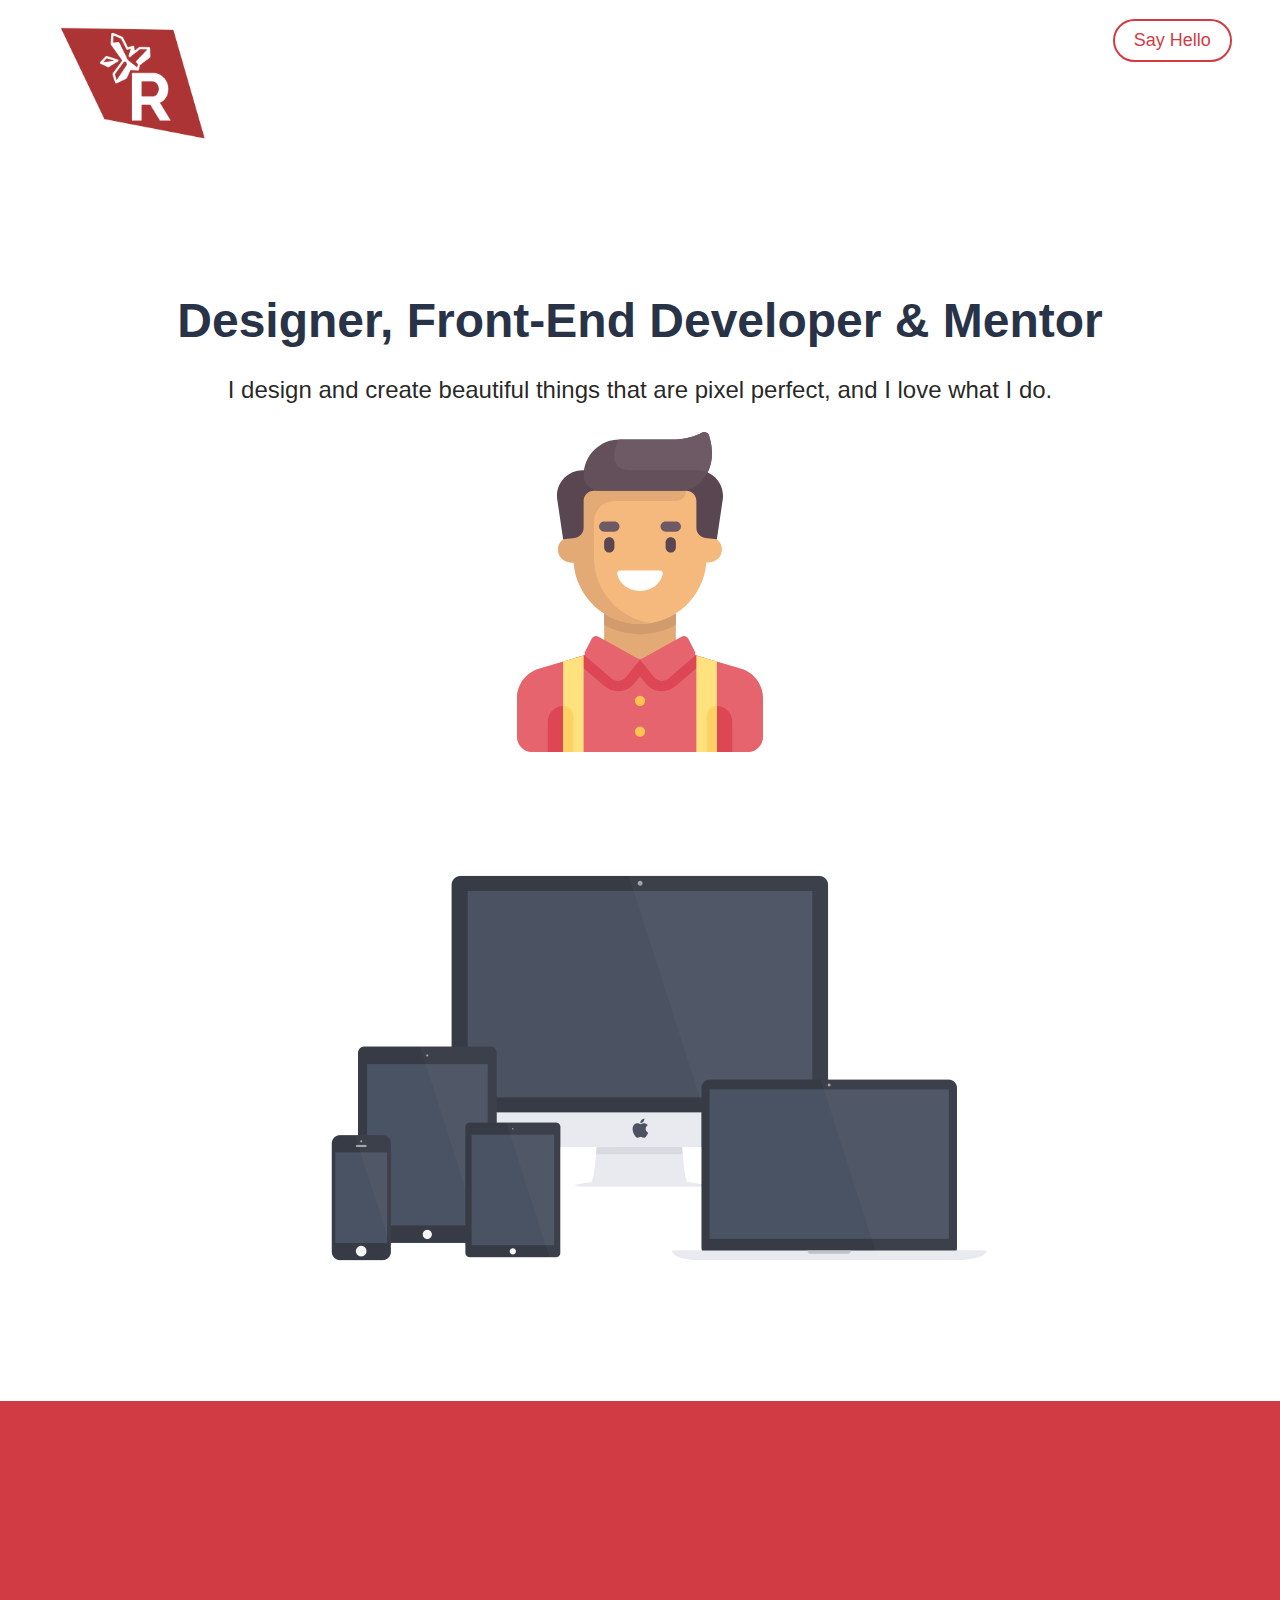
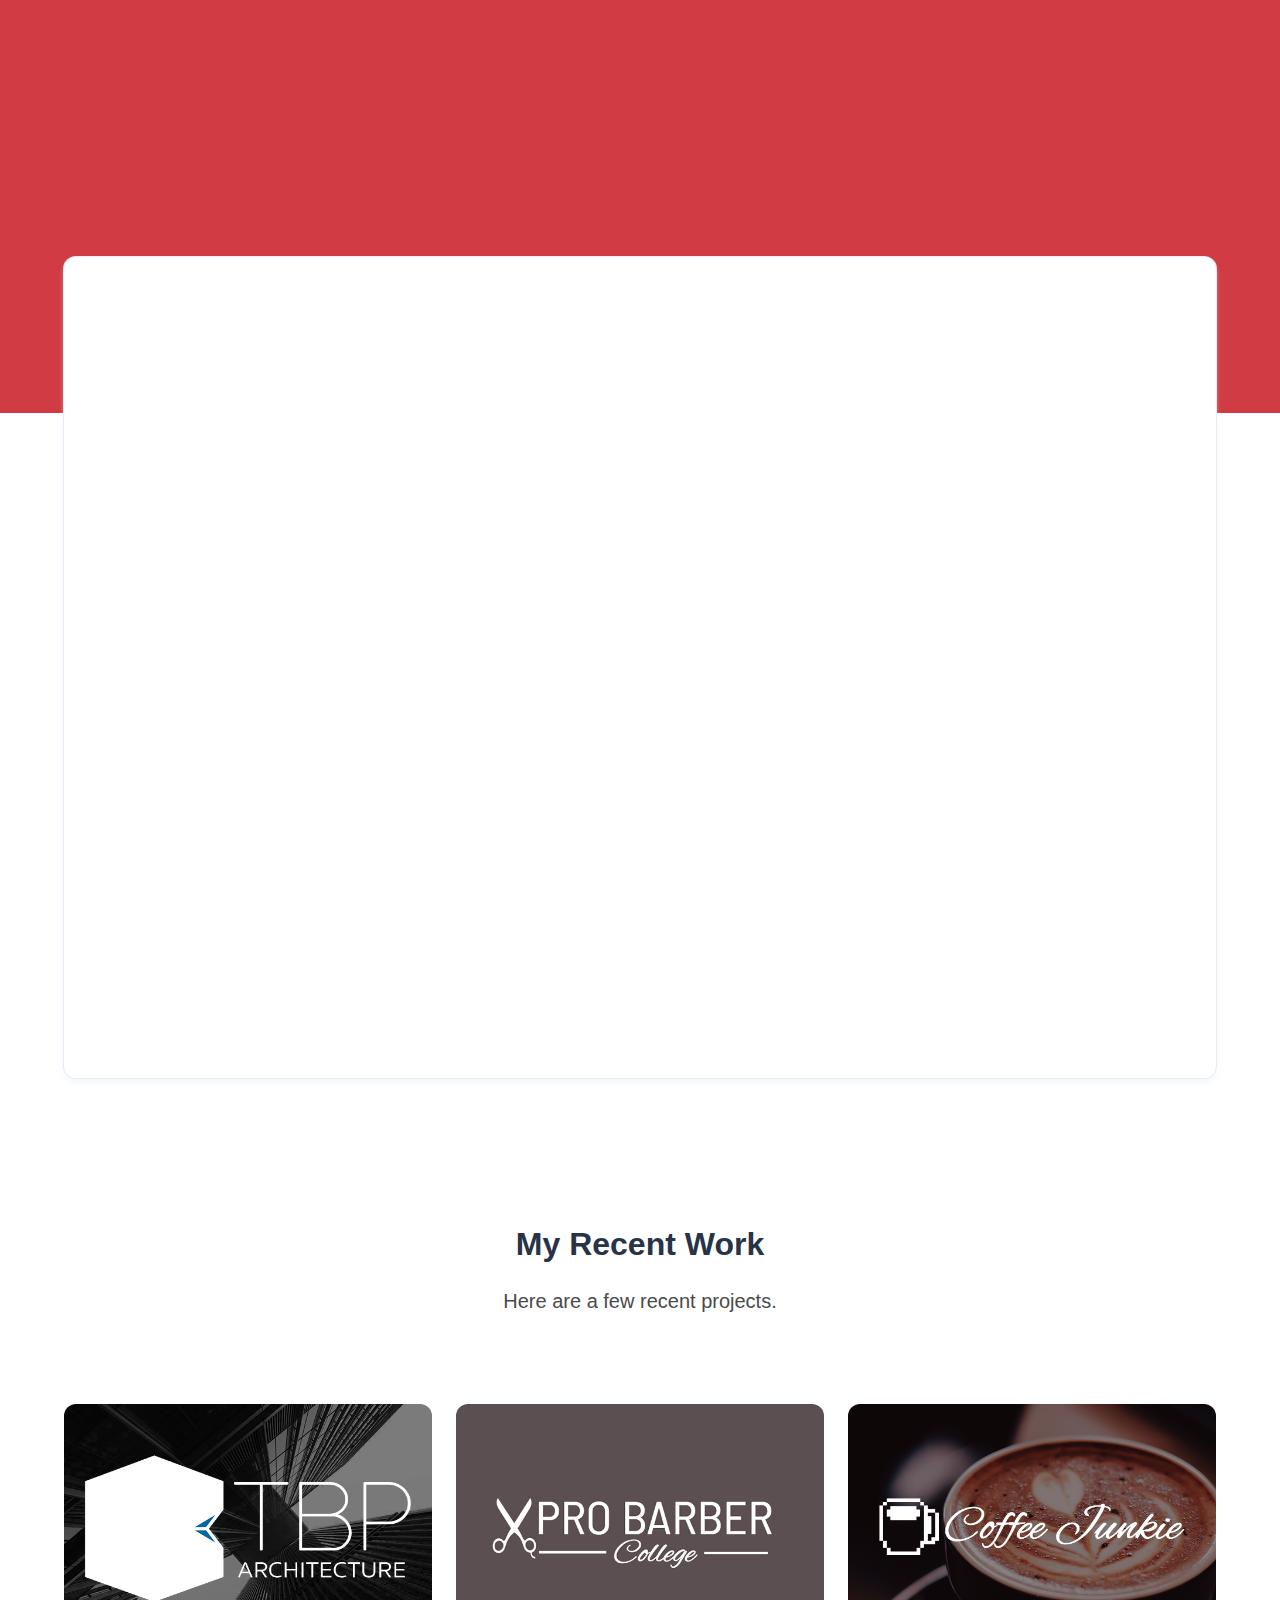
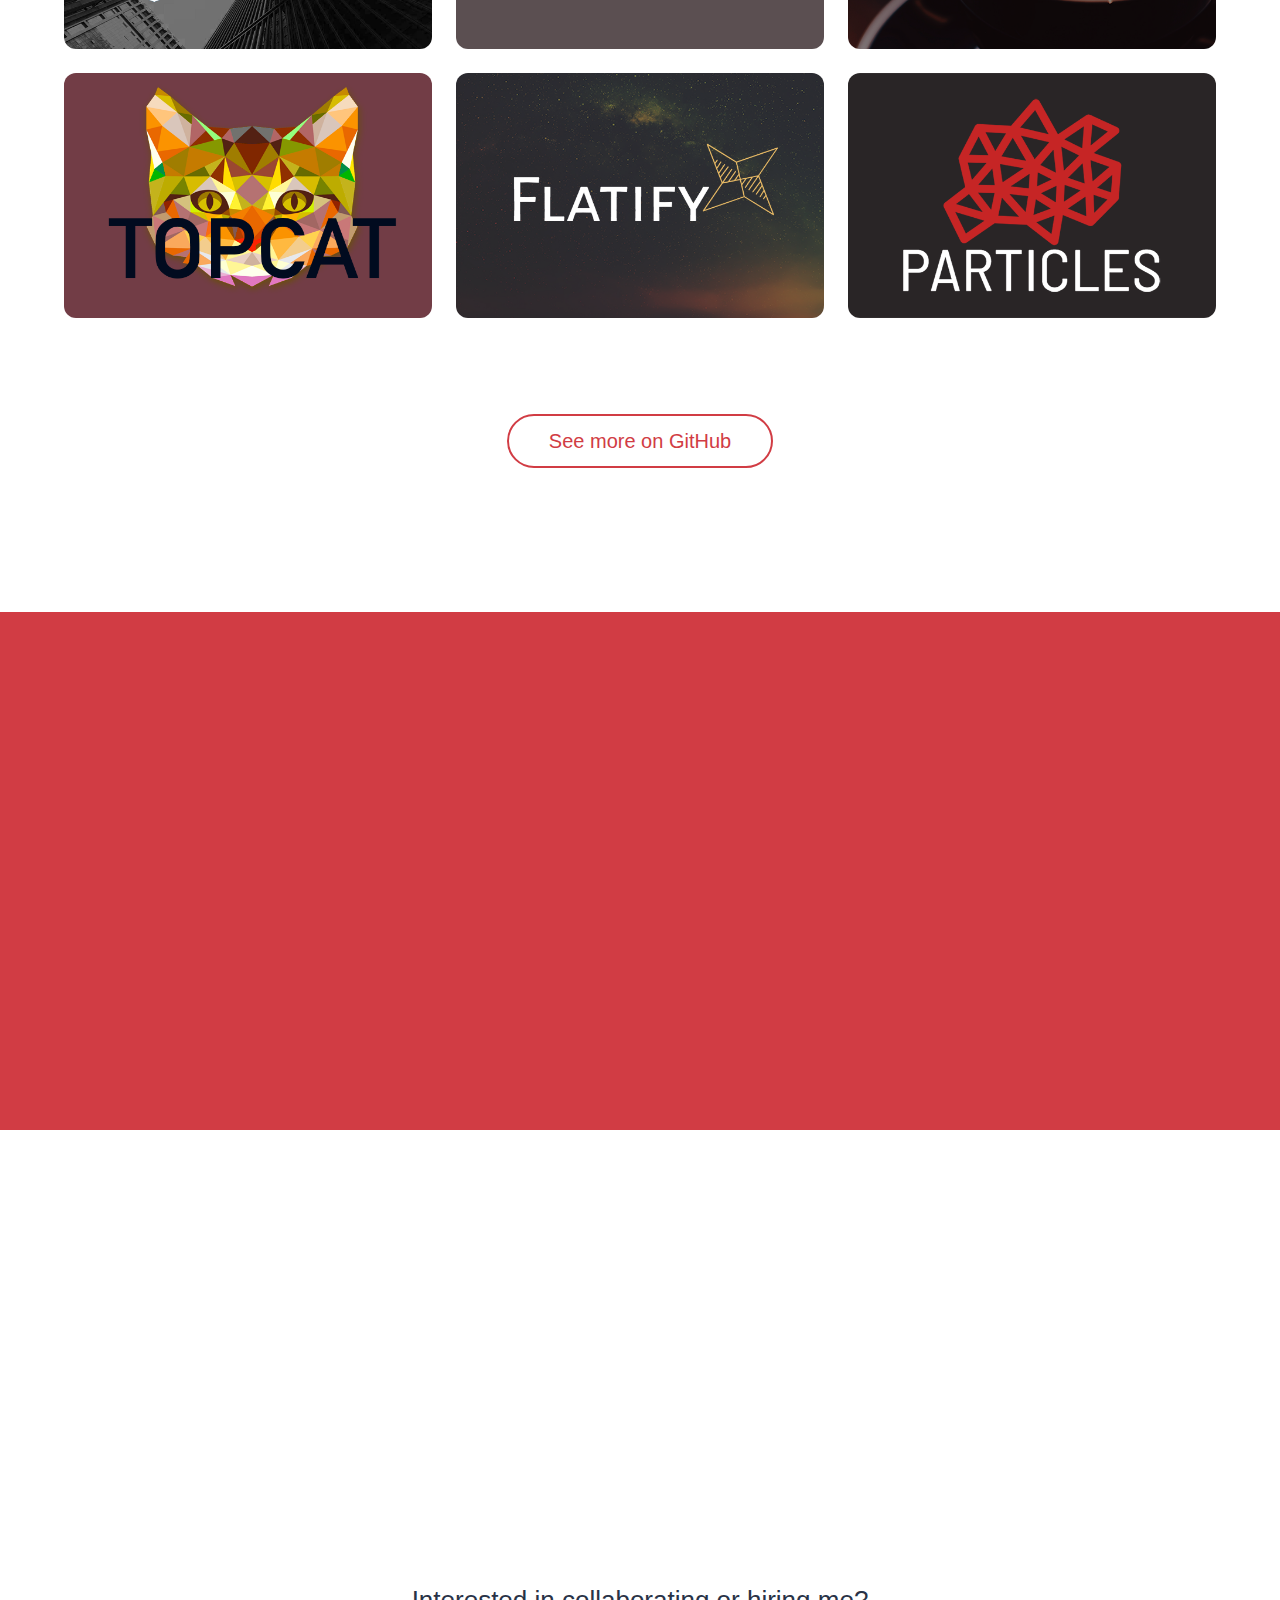
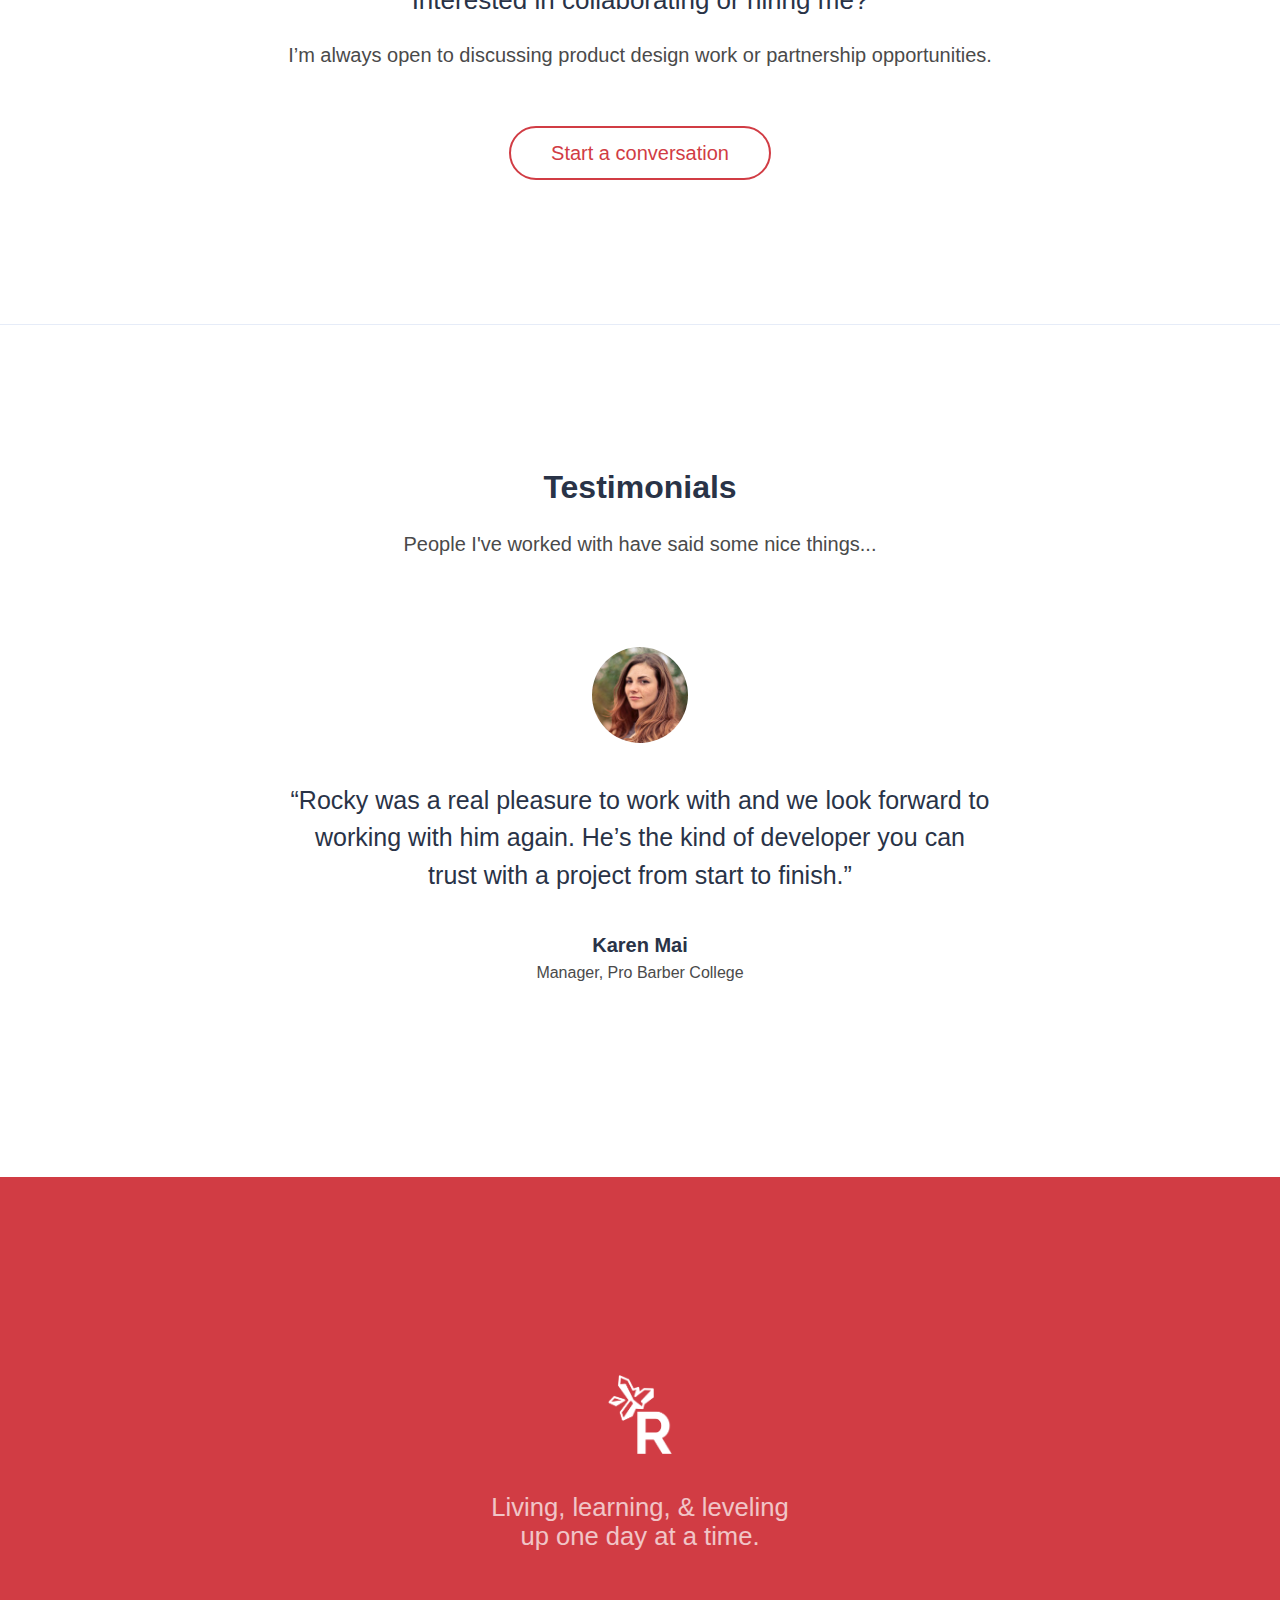
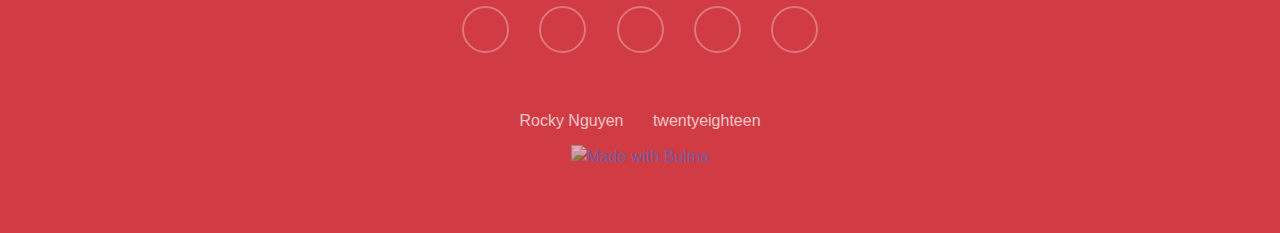
==== index.html @ e874ca80 "Removed aniview.js" ====
<!DOCTYPE html>
<html lang="en">

<head>
  <meta charset="UTF-8">
  <meta name="viewport" content="width=device-width, initial-scale=1.0">
  <meta http-equiv="X-UA-Compatible" content="ie=edge">

  <!-- Bulma Core CSS -->
  <link href="css/bulma.css" rel="stylesheet">
  <link href="css/main.css" rel="stylesheet">
  <link href="css/animations.css" rel="stylesheet">
  <!-- Font Awesome CSS -->
  <link rel="stylesheet" href="https://use.fontawesome.com/releases/v5.3.1/css/all.css" integrity="sha384-mzrmE5qonljUremFsqc01SB46JvROS7bZs3IO2EmfFsd15uHvIt+Y8vEf7N7fWAU" crossorigin="anonymous">
  <script type="text/javascript" src="https://cdnjs.cloudflare.com/ajax/libs/jquery/2.1.3/jquery.min.js"></script>
  <script type="text/javascript" src="js/jquery.smooth-scroll.js"></script>
  <script type="text/javascript" src="js/waypoints.min.js"></script>
  <script type="text/javascript" src="js/scripts.js"></script>

  <title>Rocky Nguyen | Web Developer</title>
</head>

<body>
  <nav class="navbar is-transparent">
    <div class="container">
      <div class="navbar-brand">
        <a href="/" class="navbar-item">
          <img src="img/logo.png" alt="Rocky Nguyen | Web Developer" height="48">
        </a>
      </div>
      <div class="navbar-menu" id="navMenu">
        <div class="navbar-end">
          <p class="control">
            <a href="/contact.html" class="button is-primary is-outlined is-rounded">Say Hello</a>
          </p>
        </div>
      </div>
    </div>
  </nav>

  <section class="section hero is-white has-text-centered">
    <div class="hero-body">
      <div class="container">
        <div class="columns is-centered">
          <div class="column">
            <h1 class="title is-spaced is-size-1-desktop is-size-2-tablet is-size-3-mobile animated bounceInDown">
              Designer, Front-End Developer & Mentor
            </h1>
            <h2 class="subtitle is-size-4-desktop animated fadeInUpDelay">
              I design and create beautiful things that are pixel perfect, and I love what I do.
            </h2>
            <img class="hero-avatar" src="img/avatar.svg" alt="avatar">
          </div>
          </div>
        </div>
      </div>

      <div class="hero-foot">
        <div class="container">
          <img class="is-bottom" src="img/hero.png" alt="hero foot image">
      </div>
        </div>
  </section>

  <section class="section is-medium is-primary has-text-centered is-long">
    <div class="container">
      <div class="columns is-centered">
        <div class="column is-three-fifths wp2">
          <h1 class="title is-spaced is-size-3-desktop is-size-4-mobile">
            Hi, I'm Rocky. Nice to meet you!
          </h1>
          <h2 class="subtitle is-size-5-desktop">
            After discovering HTML and CSS and teaching myself how to code, I've done freelance work for local businesses and collaborated with many talented people. I am quietly confident, naturally curious, and perpetually improving my skills as a developer.
          </h2>
        </div>
      </div>
    </div>
  </section>

  <section class="section skills has-text-centered">
    <div class="container is-narrow">
      <div class="box">
        <div class="content">
          <div class="columns is-centered">
            <div class="column wp3">
              <figure class="image"><i class="skills-icon fa fa-paint-brush bounce-slow"></i></figure>
              <h1 class="title is-size-4 is-spaced">Designer</h1>
              <p>I value simple content structure, clean design patterns, and thoughtful interactions.</p>
              <p class="list-title has-text-primary has-text-weight-normal">Things I Enjoy Designing:</p>
              <p>UX, UI, Web, Mobile, Apps, Logos</p>
              <p class="list-title has-text-primary has-text-weight-normal">Design Tools:</p>
              <ul>
                <li>Illustrator</li>
                <li>InVision</li>
                <li>Pen &amp; Paper</li>
                <li>Photoshop</li>
                <li>Sketch</li>
                <li>Webflow</li>
                <li>Zeplin</li>
              </ul>
            </div>
            <div class="column wp4">
              <figure class="image"><i class="skills-icon fa fa-code bounce-slower"></i></figure>
              <h1 class="title is-size-4 is-spaced">Front-End Developer</h1>
              <p>I code with the newest latest frameworks, and enjoy bringing ideas to life in the browser.</p>
              <p class="list-title has-text-primary has-text-weight-normal">Languages I Speak:</p>
              <p>HTML, CSS, Sass, JavaScript, PHP, SQL</p>
              <p class="list-title has-text-primary has-text-weight-normal">Dev Tools:</p>
              <ul>
                <li>Atom</li>
                <li>Bitbucket</li>
                <li>Bootstrap</li>
                <li>Bulma</li>
                <li>Codepen</li>
                <li>GitHub</li>
                <li>GitKraken</li>
                <li>Terminal</li>
              </ul>
            </div>
            <div class="column wp5">
              <figure class="image"><i class="skills-icon fa fa-book bounce"></i></figure>
              <h1 class="title is-size-4 is-spaced">Mentor</h1>
              <p>I genuinely care about people, and love helping new local developers work on their craft.</p>
              <p class="list-title has-text-primary has-text-weight-normal">Where I Volunteer:</p>
              <p>Holy Spirit Church Fountain Valley</p>
              <p class="list-title has-text-primary has-text-weight-normal">Mentor Stats:</p>
              <ul>
                <li>11 years volunteering</li>
                <li>15+ homework sessions</li>
                <li>5+ bootcamps</li>
                <li>500+ students</li>
                <li>300+ small groups</li>
                <li>50+ retreats</li>
                <li>9999+ great memories</li>
              </ul>
            </div>
          </div>
        </div>
      </div>
    </div>
  </section>

  <section class="section projects is-medium is-white has-text-centered">
    <div class="container is-narrow">
      <h1 class="title is-spaced is-size-3-desktop is-size-4-mobile">My Recent Work</h1>
      <h2 class="subtitle is-size-5-desktop">Here are a few recent projects.</h2>
      <div class="project-grid">
        <div class="columns is-multiline is-mobile">
          <div class="column is-12-mobile is-half-tablet is-one-third-desktop">
            <figure class="image is-3by2"><img class="project-thumb" src="img/project-tbp-architecture.png">
              <figcaption>
                <h1 class="title is-size-5 is-size-4-widescreen">Architecture firm located in Irvine looking to rebrand their landing page.</h1>
                <a class="button is-primary is-outlined is-rounded" href="https://rockynhatnguyen.github.io/TBP-Architecture/" target="_blank">
                  <span>Visit Website</span>
                  <span class="icon"><svg class="svg-inline--fa fa-angle-right fa-w-8" aria-hidden="true" data-prefix="fas" data-icon="angle-right" role="img" xmlns="http://www.w3.org/2000/svg" viewBox="0 0 256 512" data-fa-i2svg="">
                    <path fill="currentColor" d="M224.3 273l-136 136c-9.4 9.4-24.6 9.4-33.9 0l-22.6-22.6c-9.4-9.4-9.4-24.6 0-33.9l96.4-96.4-96.4-96.4c-9.4-9.4-9.4-24.6 0-33.9L54.3 103c9.4-9.4 24.6-9.4 33.9 0l136 136c9.5 9.4 9.5 24.6.1 34z"></path>
                  </svg>
                  <!-- <i class="fas fa-angle-right"></i> --></span>
                </a>
              </figcaption>
              <div class="overlay"></div>
            </figure>
          </div>
          <div class="column is-12-mobile is-half-tablet is-one-third-desktop">
            <figure class="image is-3by2"><img class="project-thumb" src="img/project-probarbercollege.png">
              <figcaption>
                <h1 class="title is-size-5 is-size-4-widescreen">Local business with forward thinking hoping to do amazing things with students.</h1><a class="button is-primary is-outlined is-rounded" href="http://www.probarbercollege.com" target="_blank"><span>Visit Website</span><span class="icon"><svg class="svg-inline--fa fa-angle-right fa-w-8" aria-hidden="true" data-prefix="fas" data-icon="angle-right" role="img" xmlns="http://www.w3.org/2000/svg" viewBox="0 0 256 512" data-fa-i2svg=""><path fill="currentColor" d="M224.3 273l-136 136c-9.4 9.4-24.6 9.4-33.9 0l-22.6-22.6c-9.4-9.4-9.4-24.6 0-33.9l96.4-96.4-96.4-96.4c-9.4-9.4-9.4-24.6 0-33.9L54.3 103c9.4-9.4 24.6-9.4 33.9 0l136 136c9.5 9.4 9.5 24.6.1 34z"></path></svg><!-- <i class="fas fa-angle-right"></i> --></span></a>
              </figcaption>
              <div class="overlay"></div>
            </figure>
          </div>
          <div class="column is-12-mobile is-half-tablet is-one-third-desktop">
            <figure class="image is-3by2"><img class="project-thumb" src="img/project-coffee-junkie.png">
              <figcaption>
                <h1 class="title is-size-5 is-size-4-widescreen">Basic template for a local coffee shop looking to increase user interaction.</h1><a class="button is-primary is-outlined is-rounded" href="https://rockynhatnguyen.github.io/Coffee-Junkie/" target="_blank"><span>Visit Website</span><span class="icon"><svg class="svg-inline--fa fa-angle-right fa-w-8" aria-hidden="true" data-prefix="fas" data-icon="angle-right" role="img" xmlns="http://www.w3.org/2000/svg" viewBox="0 0 256 512" data-fa-i2svg=""><path fill="currentColor" d="M224.3 273l-136 136c-9.4 9.4-24.6 9.4-33.9 0l-22.6-22.6c-9.4-9.4-9.4-24.6 0-33.9l96.4-96.4-96.4-96.4c-9.4-9.4-9.4-24.6 0-33.9L54.3 103c9.4-9.4 24.6-9.4 33.9 0l136 136c9.5 9.4 9.5 24.6.1 34z"></path></svg><!-- <i class="fas fa-angle-right"></i> --></span></a>
              </figcaption>
              <div class="overlay"></div>
            </figure>
          </div>
          <div class="column is-12-mobile is-half-tablet is-one-third-desktop">
            <figure class="image is-3by2"><img class="project-thumb" src="img/project-topcat.png">
              <figcaption>
                <h1 class="title is-size-5 is-size-4-widescreen">Sample project to showcase multi-layered parallax effects.</h1><a class="button is-primary is-outlined is-rounded" href="https://rockynhatnguyen.github.io/Topcat-Parallax/" target="_blank"><span>Visit Website</span><span class="icon"><svg class="svg-inline--fa fa-angle-right fa-w-8" aria-hidden="true" data-prefix="fas" data-icon="angle-right" role="img" xmlns="http://www.w3.org/2000/svg" viewBox="0 0 256 512" data-fa-i2svg=""><path fill="currentColor" d="M224.3 273l-136 136c-9.4 9.4-24.6 9.4-33.9 0l-22.6-22.6c-9.4-9.4-9.4-24.6 0-33.9l96.4-96.4-96.4-96.4c-9.4-9.4-9.4-24.6 0-33.9L54.3 103c9.4-9.4 24.6-9.4 33.9 0l136 136c9.5 9.4 9.5 24.6.1 34z"></path></svg><!-- <i class="fas fa-angle-right"></i> --></span></a>
              </figcaption>
              <div class="overlay"></div>
            </figure>
          </div>
          <div class="column is-12-mobile is-half-tablet is-one-third-desktop">
            <figure class="image is-3by2"><img class="project-thumb" src="img/project-flatify.png">
              <figcaption>
                <h1 class="title is-size-5 is-size-4-widescreen">Responsive flat design for a mobile application.</h1><a class="button is-primary is-outlined is-rounded" href="https://rockynhatnguyen.github.io/Flatify/" target="_blank"><span>View Website</span><span class="icon"><svg class="svg-inline--fa fa-angle-right fa-w-8" aria-hidden="true" data-prefix="fas" data-icon="angle-right" role="img" xmlns="http://www.w3.org/2000/svg" viewBox="0 0 256 512" data-fa-i2svg=""><path fill="currentColor" d="M224.3 273l-136 136c-9.4 9.4-24.6 9.4-33.9 0l-22.6-22.6c-9.4-9.4-9.4-24.6 0-33.9l96.4-96.4-96.4-96.4c-9.4-9.4-9.4-24.6 0-33.9L54.3 103c9.4-9.4 24.6-9.4 33.9 0l136 136c9.5 9.4 9.5 24.6.1 34z"></path></svg><!-- <i class="fas fa-angle-right"></i> --></span></a>
              </figcaption>
              <div class="overlay"></div>
            </figure>
          </div>
          <div class="column is-12-mobile is-half-tablet is-one-third-desktop">
            <figure class="image is-3by2"><img class="project-thumb" src="img/project-particles.png">
              <figcaption>
                <h1 class="title is-size-5 is-size-4-widescreen">Random particle animation with a responsive scrolling landing page.</h1><a class="button is-primary is-outlined is-rounded" href="https://rockynhatnguyen.github.io/Particles/" target="_blank"><span>Visit Website</span><span class="icon"><svg class="svg-inline--fa fa-angle-right fa-w-8" aria-hidden="true" data-prefix="fas" data-icon="angle-right" role="img" xmlns="http://www.w3.org/2000/svg" viewBox="0 0 256 512" data-fa-i2svg=""><path fill="currentColor" d="M224.3 273l-136 136c-9.4 9.4-24.6 9.4-33.9 0l-22.6-22.6c-9.4-9.4-9.4-24.6 0-33.9l96.4-96.4-96.4-96.4c-9.4-9.4-9.4-24.6 0-33.9L54.3 103c9.4-9.4 24.6-9.4 33.9 0l136 136c9.5 9.4 9.5 24.6.1 34z"></path></svg><!-- <i class="fas fa-angle-right"></i> --></span></a>
              </figcaption>
              <div class="overlay"></div>
            </figure>
          </div>
        </div>
      </div>
      <div class="columns is-centered">
        <div class="column">
          <a class="button is-primary is-outlined is-rounded is-medium" href="https://github.com/rockynhatnguyen">
            <span>
              See more on GitHub
              <i class="fab fa-github fa-fw"></i>
            </span>
          </a>
        </div>
      </div>
    </div>
  </section>

  <section class="section is-medium is-primary has-text-centered is-long-ish">
    <div class="container">
      <div class="columns is-centered">
        <div class="column is-three-fifths wp6">
          <h1 class="title is-spaced is-size-3-desktop is-size-4-mobile">My Current Interests</h1>
          <h2 class="subtitle is-size-5-desktop">I'm always trying to improve my skills as a developer. There are so many different and interesting technologies to learn. Here are some things I'm currently working on.</h2>
        </div>
      </div>
    </div>
  </section>

  <section class="section startups has-text-centered">
    <div class="container is-narrow">
      <div class="startup-grid">
        <div class="columns is-centered level">
          <div class="column level-item wp7">
            <div class="box"><img class="logo" src="img/ui.svg">
              <p>UI & UX Design</p>
              <p>Being a skilled programmer is always good, but a skilled programmer with a good design is better. Design is not just about how something looks, at the core, it's really about how something works.</p><a class="link has-text-primary" href="https://www.awwwards.com/">Awwwards</a>
            </div>
          </div>
          <div class="column level-item wp8">
            <div class="box"><img class="logo" src="img/react.png">
              <p>React</p>
              <p>Popular and robust JavaScript Framework that is great for rapid prototyping. Currently using this framework to build a web application for a video game.</p><a class="link has-text-primary" href="https://reactjs.org/">React Framework</a>
            </div>
          </div>
          <div class="column level-item wp9">
            <div class="box"><img class="logo" src="img/ai.png">
              <p>Artificial Intelligence</p>
              <p>The power of AI and Machine Learning is key to success in the internet of the future. I hope to incorperate these new technologies into the web applications that I build.</p><a class="link has-text-primary" href="https://www.microsoft.com/en-us/ai/ai-platform">Microsoft AI Platform</a>
            </div>
          </div>
        </div>
      </div>
      <div class="columns is-centered">
        <div class="column">
          <h1 class="title is-spaced">Interested in collaborating or hiring me?</h1>
          <h2 class="subtitle is-size-5-desktop">I’m always open to discussing product design work or partnership opportunities.</h2><a class="button is-primary is-outlined is-rounded is-medium" href="/project.html">Start a conversation</a>
        </div>
      </div>
    </div>
  </section>

  <section class="section testimonials is-medium is-white has-text-centered">
    <div class="container is-narrow">
      <h1 class="title is-spaced is-size-3-desktop is-size-4-mobile">Testimonials</h1>
      <h2 class="subtitle is-size-5-desktop">People I've worked with have said some nice things...</h2>
      <div class="columns is-centered">
        <div class="column is-two-thirds">
          <div class="testimonials-carousel">
            <div class="testimonial-block"><img class="avatar" src="img/people-avatar.jpg">
              <p class="quote">“Rocky was a real pleasure to work with and we look forward to working with him again. He’s the kind of developer you can trust with a project from start to finish.”</p>
              <h1 class="title is-size-5">Karen Mai</h1>
              <h2 class="subtitle is-size-6">Manager, Pro Barber College</h2>
            </div>
          </div>
        </div>
      </div>
    </div>
  </section>

  <section class="section call-to-action is-primary has-text-centered">
    <div class="container is-narrow">
      <div class="box wp10">
        <div class="columns level">
          <div class="column level-item">
            <h1 class="title">Start a project</h1>
          </div>
          <div class="column level-item">
            <p>Interested in working together? We should queue up a chat.</p>
          </div>
          <div class="column level-item"><a class="button is-primary is-outlined is-rounded is-medium" href="/project.html">Let's do this!</a></div>
        </div>
      </div>
    </div>
  </section>

  <footer class="section is-primary is-small has-text-centered">
    <div class="container is-narrow">
      <div class="logo">
        <img class="logo-footer" src="img/logo-white.png" alt="Rocky Nguyen | Web Developer" height="48">
      </div>
        <div class="columns is-centered">
          <div class="column is-one-third">
            <h1 class="title is-size-4-touch">Living, learning, &amp; leveling up one day at a time.</h1>
          </div>
        </div>
        <div class="social-icons">
          <p class="field">
            <a class="button is-medium" href="https://dribbble.com/rockynhatnguyen" target="_blank"><i class="fab fa-dribbble fa-fw"></i></a>
            <a class="button is-medium" href="https://github.com/rockynhatnguyen" target="_blank"><i class="fab fa-github fa-fw"></i></a>
            <a class="button is-medium" href="https://www.linkedin.com/in/rockynhatnguyen" target="_blank"><i class="fab fa-linkedin-in fa-fw"></i></a>
            <a class="button is-medium" href="https://twitter.com/rockylikespocky" target="_blank"><i class="fab fa-twitter fa-fw"></i></a>
            <a class="button is-medium" href="mailto:rockynhatnguyen@gmail.com" target="_blank"><span class="icon is-small"><i class="far fa-envelope fa-fw"></i></span></a>
          </p>
        </div>
        <div class="copyright">Rocky Nguyen
          <span class="icon has-white-text" style="vertical-align:middle;">
          <i class="far fa-copyright"></i>
        </span>twentyeighteen
        </div>
        <div class="made-by-bulma">
          <a href="https://bulma.io"><img src="https://bulma.io/images/made-with-bulma--white.png" alt="Made with Bulma" width="163" height="31"></a>
        </div>
      </div>
  </footer>

  <!-- jQuery (necessary for Bootstrap's JavaScript plugins) -->
  <script src="https://ajax.googleapis.com/ajax/libs/jquery/1.11.0/jquery.min.js"></script>
  <script src="js/jquery.fancybox.pack.js"></script>
  <!-- Include all compiled plugins (below), or include individual files as needed -->
  <script src="js/bootstrap.min.js"></script>
  <script src="js/scripts.js?v=1.7"></script>
  <script src="js/jquery.flexslider.js"></script>
  <script src="js/jquery.smooth-scroll.js"></script>
  <script src="js/modernizr.js"></script>
  <script src="js/waypoints.min.js"></script>
</body>

</html>
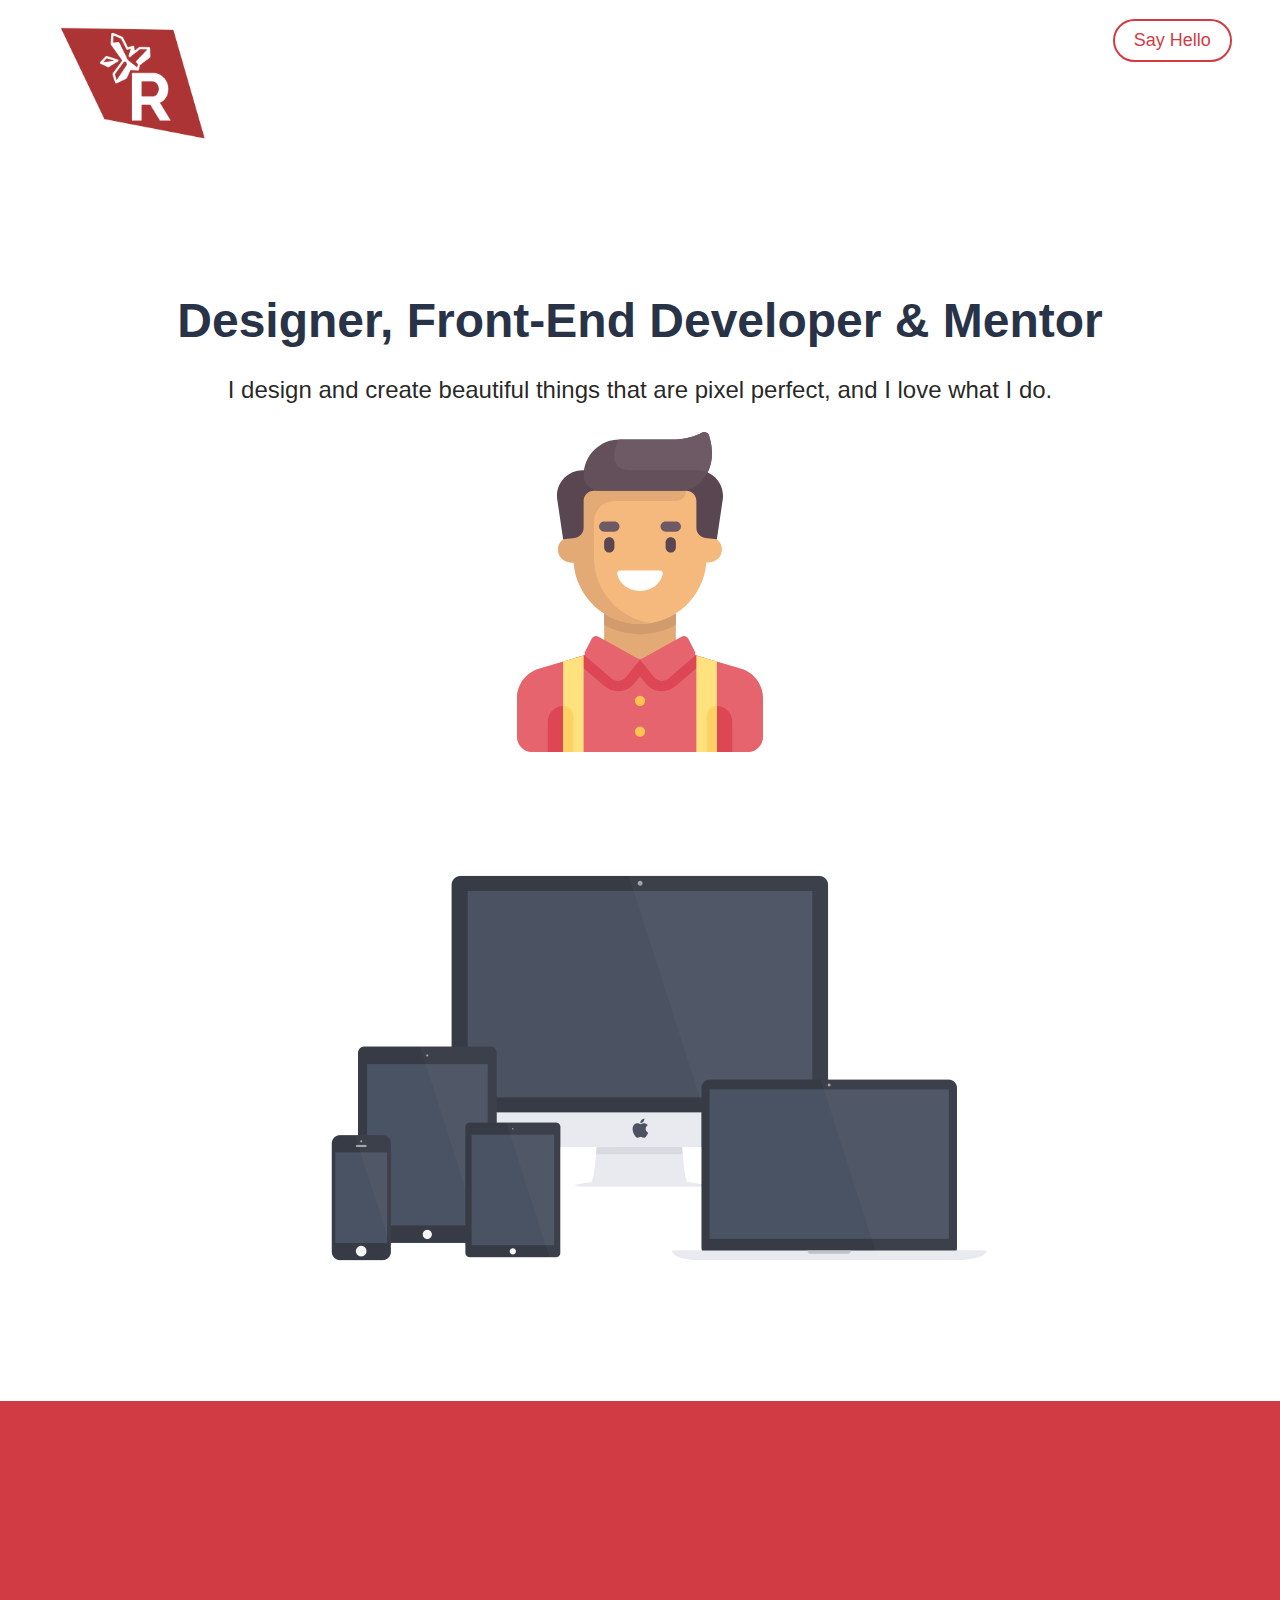
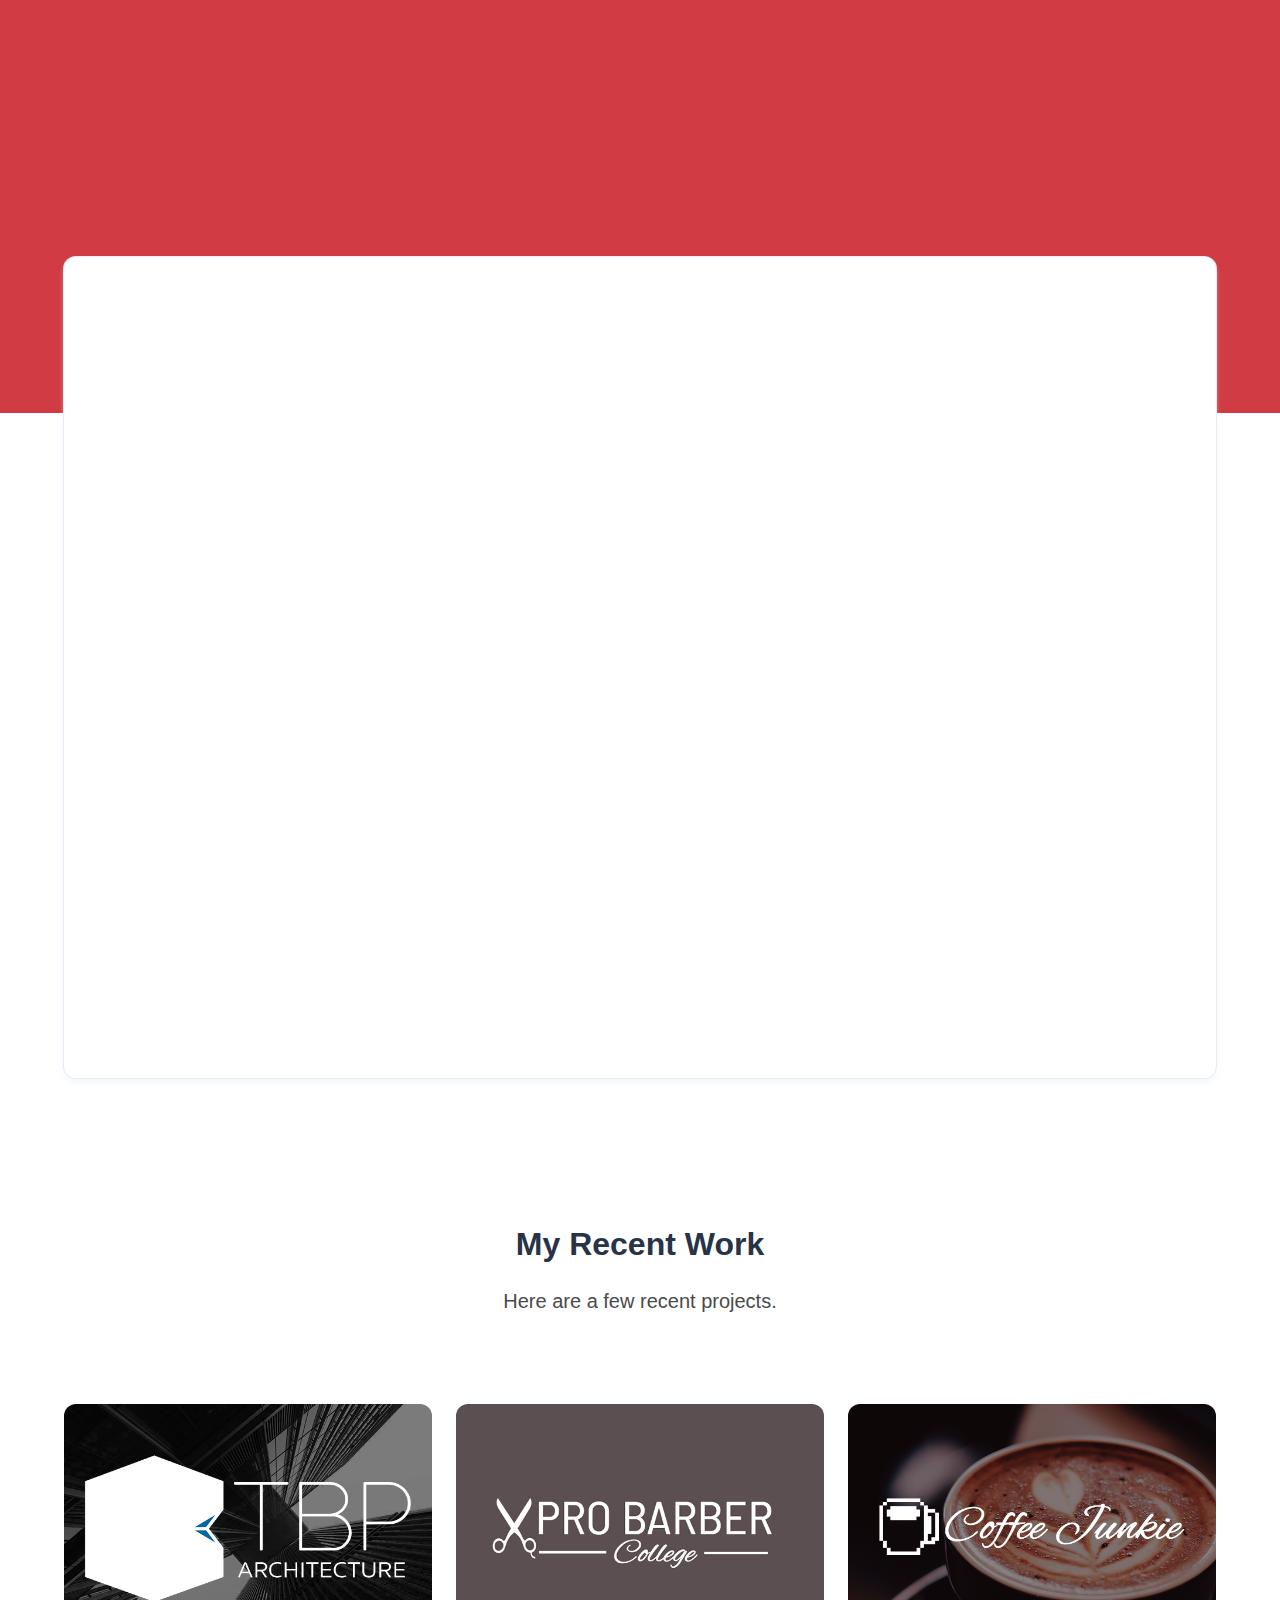
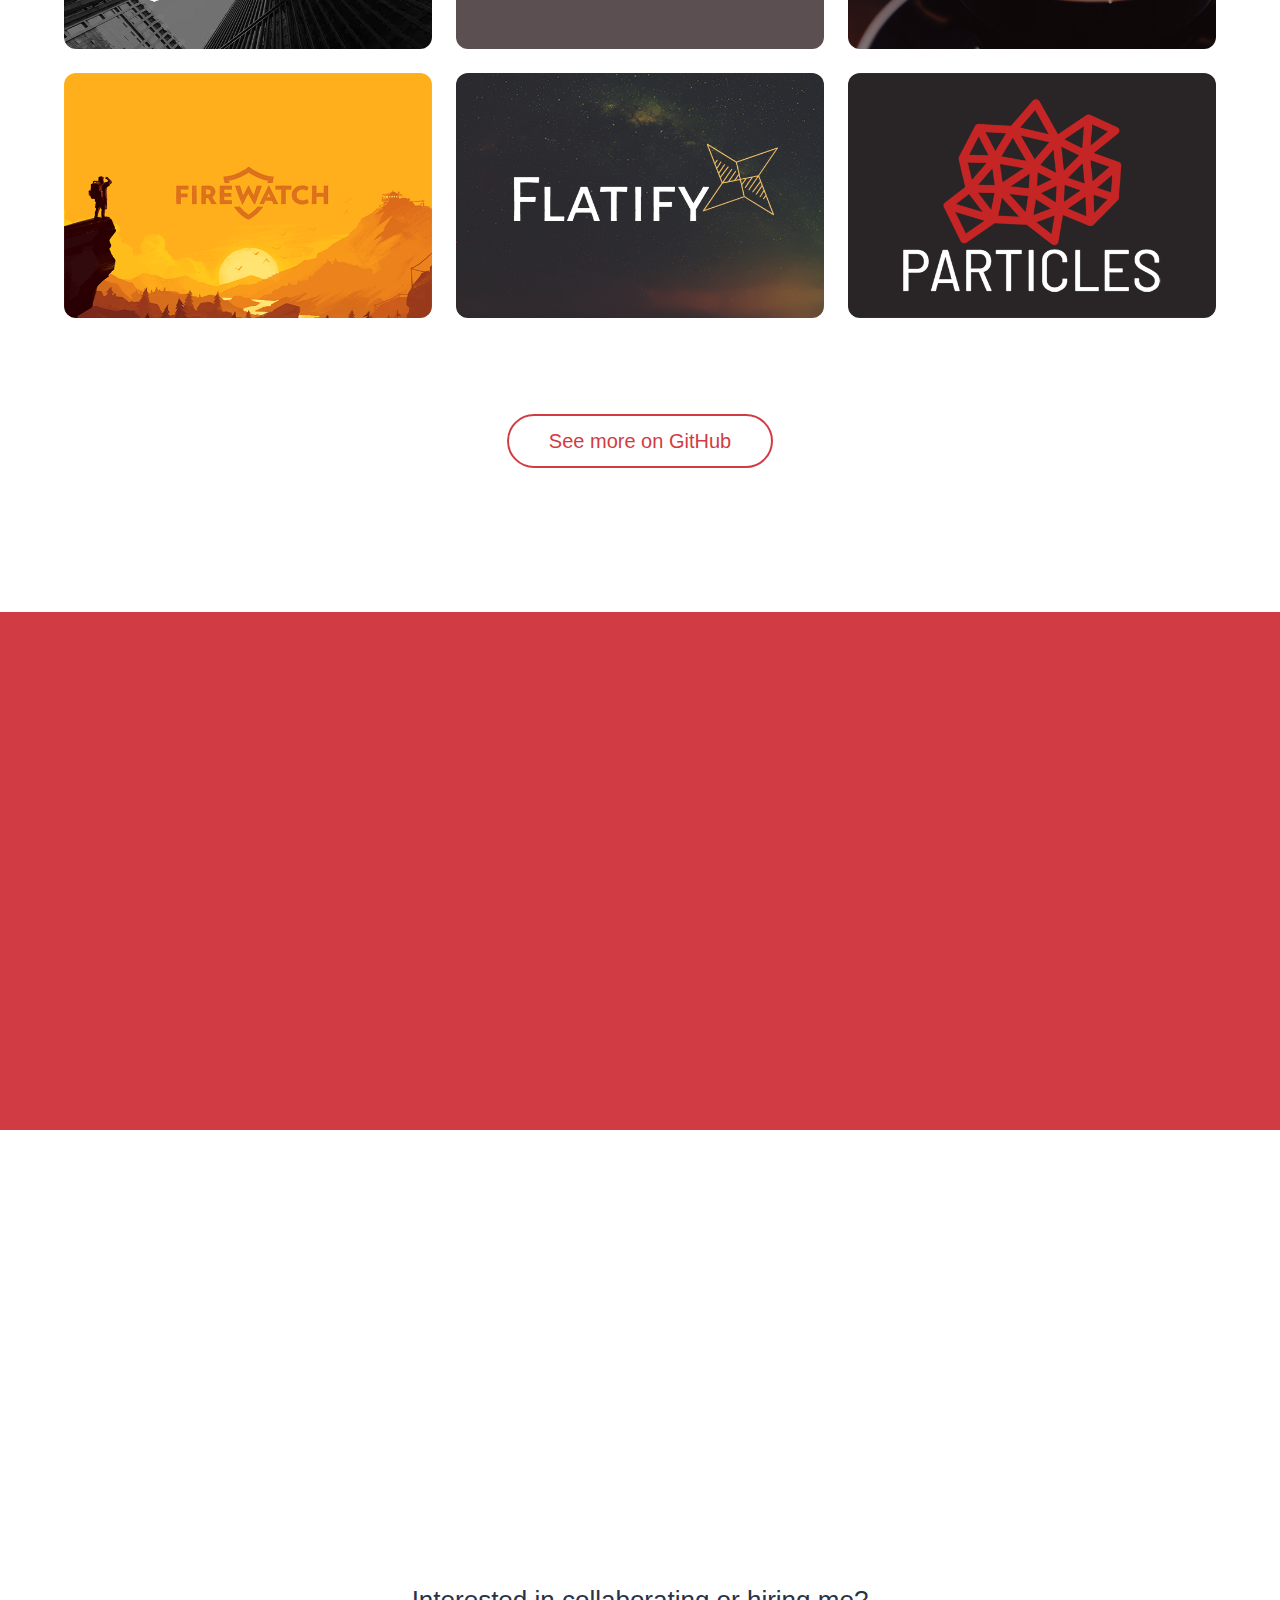
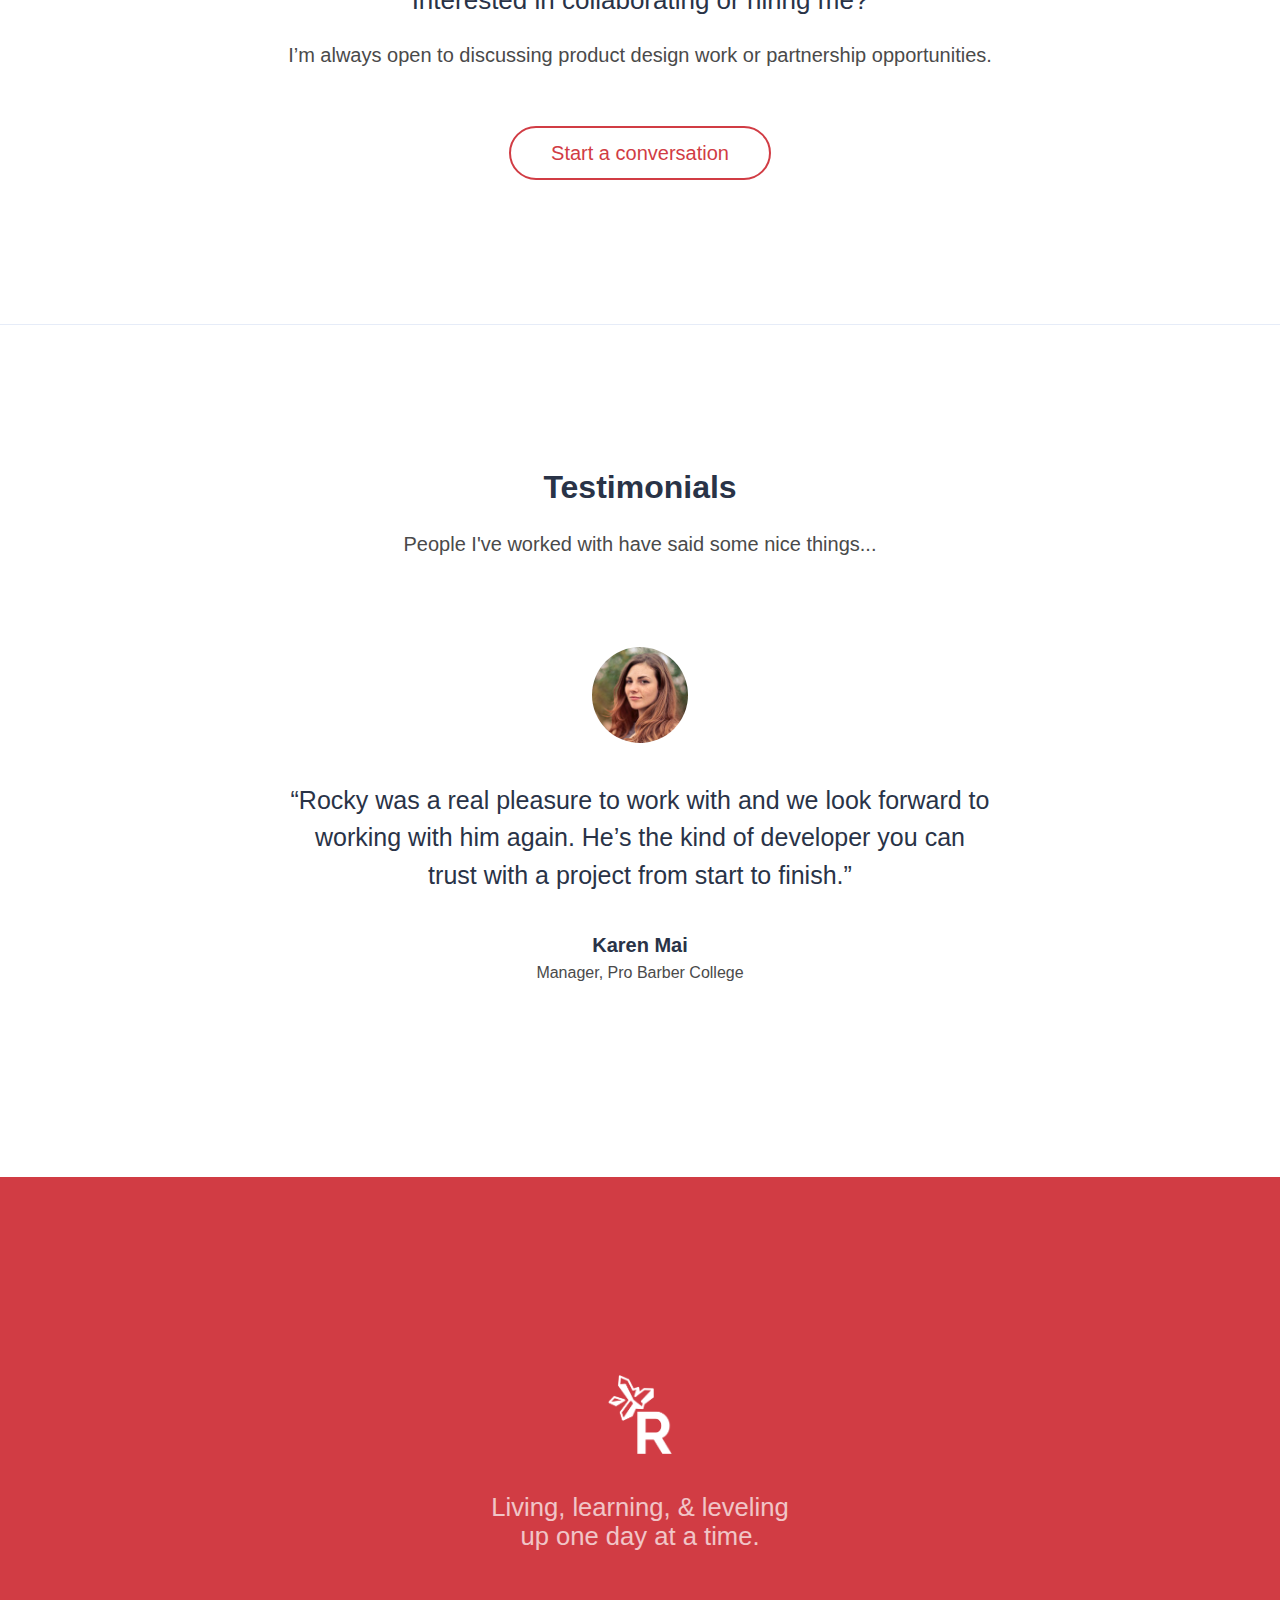
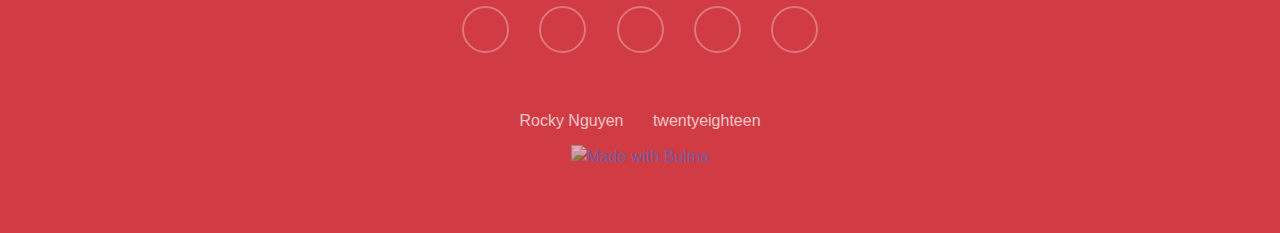
==== commit 6c22eb6f: "Added Firewatch Parallax to Projects" ====
--- a/index.html
+++ b/index.html
@@ -178,9 +178,9 @@
             </figure>
           </div>
           <div class="column is-12-mobile is-half-tablet is-one-third-desktop">
-            <figure class="image is-3by2"><img class="project-thumb" src="img/project-topcat.png">
-              <figcaption>
-                <h1 class="title is-size-5 is-size-4-widescreen">Sample project to showcase multi-layered parallax effects.</h1><a class="button is-primary is-outlined is-rounded" href="https://rockynhatnguyen.github.io/Topcat-Parallax/" target="_blank"><span>Visit Website</span><span class="icon"><svg class="svg-inline--fa fa-angle-right fa-w-8" aria-hidden="true" data-prefix="fas" data-icon="angle-right" role="img" xmlns="http://www.w3.org/2000/svg" viewBox="0 0 256 512" data-fa-i2svg=""><path fill="currentColor" d="M224.3 273l-136 136c-9.4 9.4-24.6 9.4-33.9 0l-22.6-22.6c-9.4-9.4-9.4-24.6 0-33.9l96.4-96.4-96.4-96.4c-9.4-9.4-9.4-24.6 0-33.9L54.3 103c9.4-9.4 24.6-9.4 33.9 0l136 136c9.5 9.4 9.5 24.6.1 34z"></path></svg><!-- <i class="fas fa-angle-right"></i> --></span></a>
+            <figure class="image is-3by2"><img class="project-thumb" src="img/project-firewatch.png">
+              <figcaption>
+                <h1 class="title is-size-5 is-size-4-widescreen">Sample project to showcase multi-layered parallax effects.</h1><a class="button is-primary is-outlined is-rounded" href="https://rockynhatnguyen.github.io/Firewatch-Parallax/" target="_blank"><span>Visit Website</span><span class="icon"><svg class="svg-inline--fa fa-angle-right fa-w-8" aria-hidden="true" data-prefix="fas" data-icon="angle-right" role="img" xmlns="http://www.w3.org/2000/svg" viewBox="0 0 256 512" data-fa-i2svg=""><path fill="currentColor" d="M224.3 273l-136 136c-9.4 9.4-24.6 9.4-33.9 0l-22.6-22.6c-9.4-9.4-9.4-24.6 0-33.9l96.4-96.4-96.4-96.4c-9.4-9.4-9.4-24.6 0-33.9L54.3 103c9.4-9.4 24.6-9.4 33.9 0l136 136c9.5 9.4 9.5 24.6.1 34z"></path></svg><!-- <i class="fas fa-angle-right"></i> --></span></a>
               </figcaption>
               <div class="overlay"></div>
             </figure>
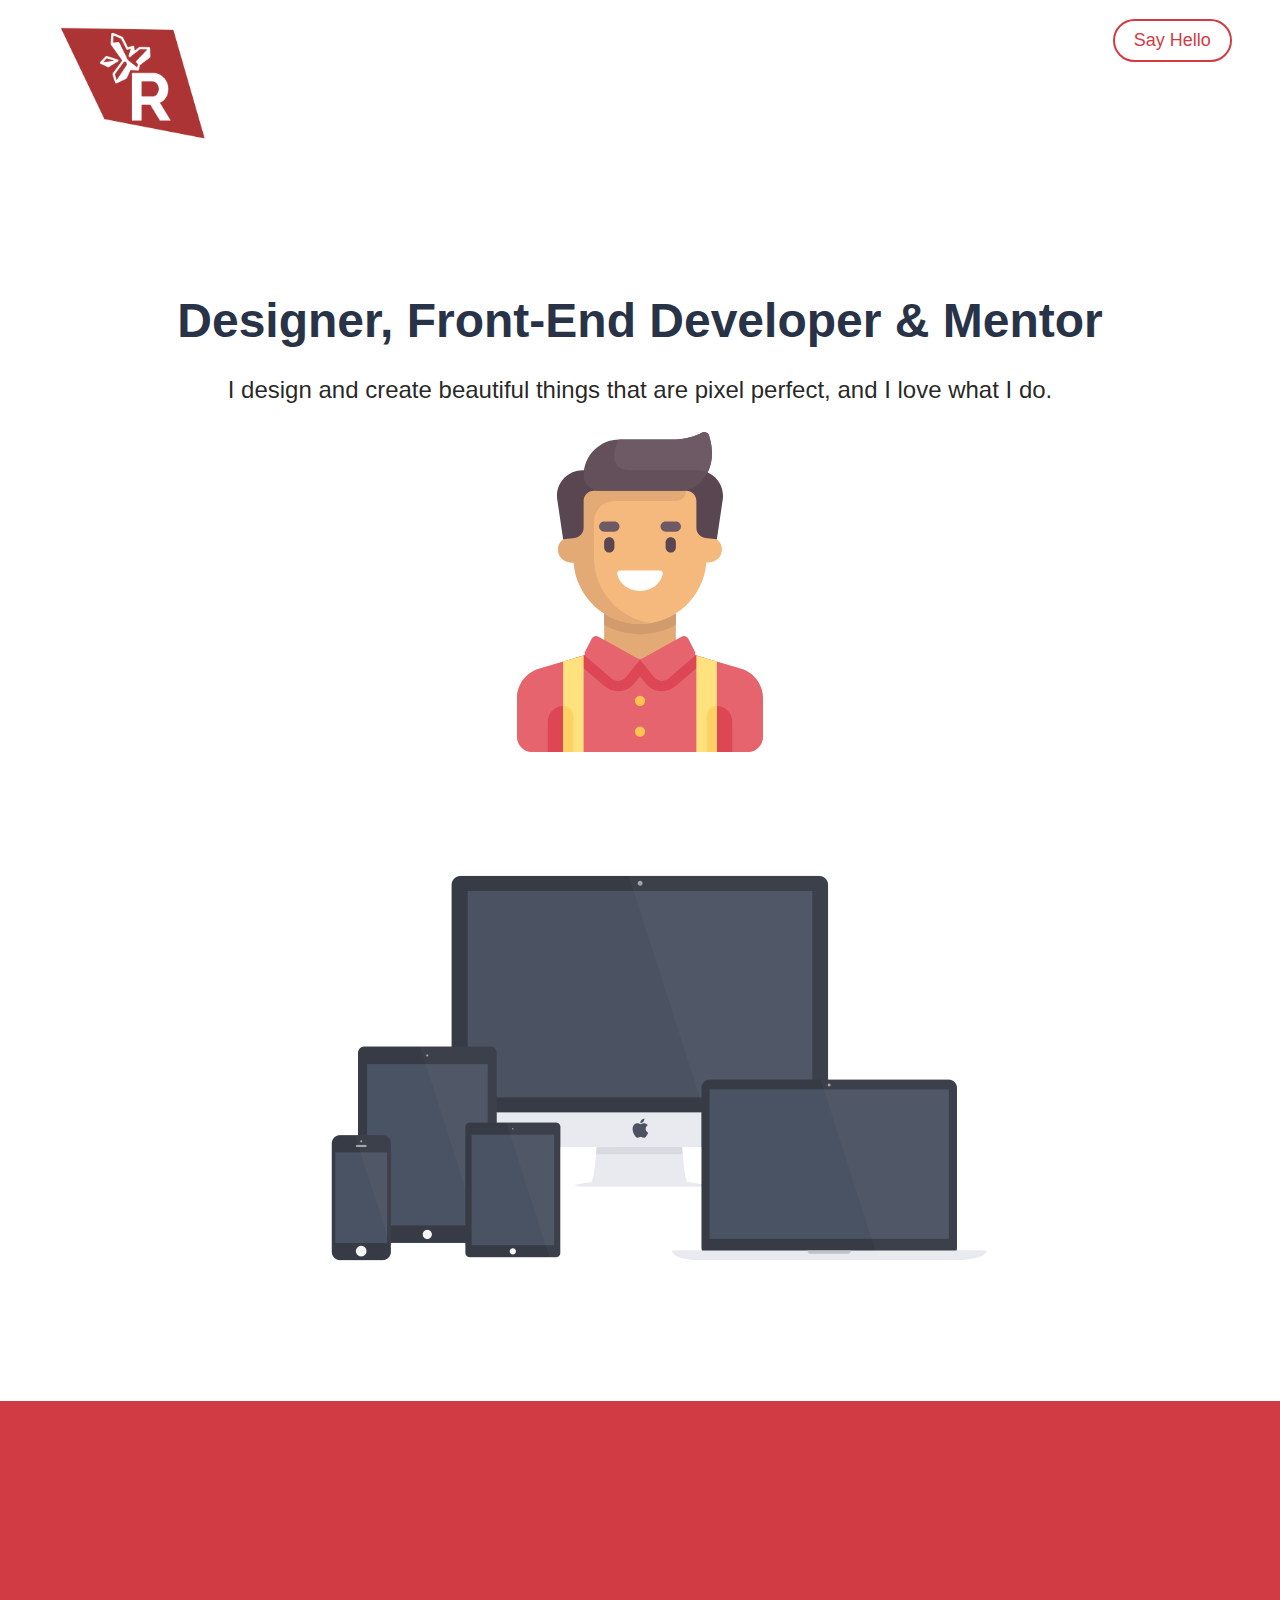
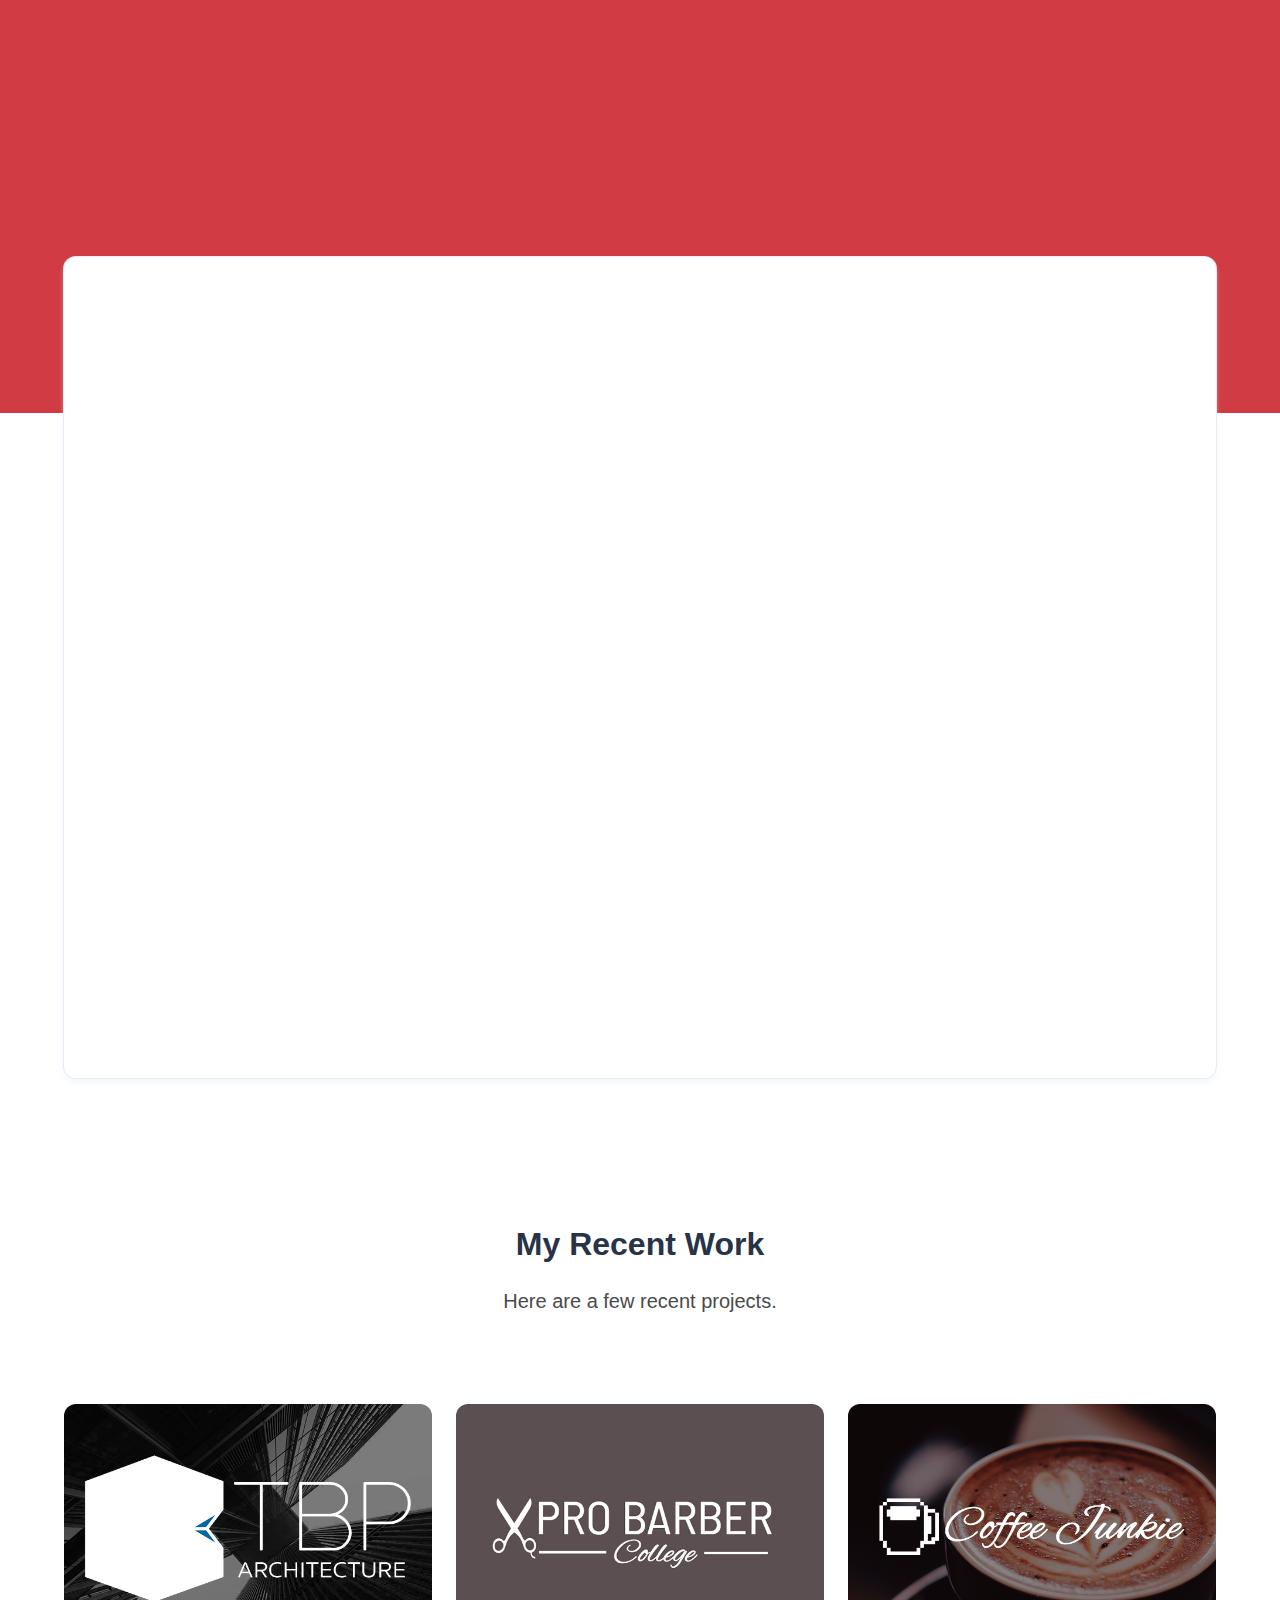
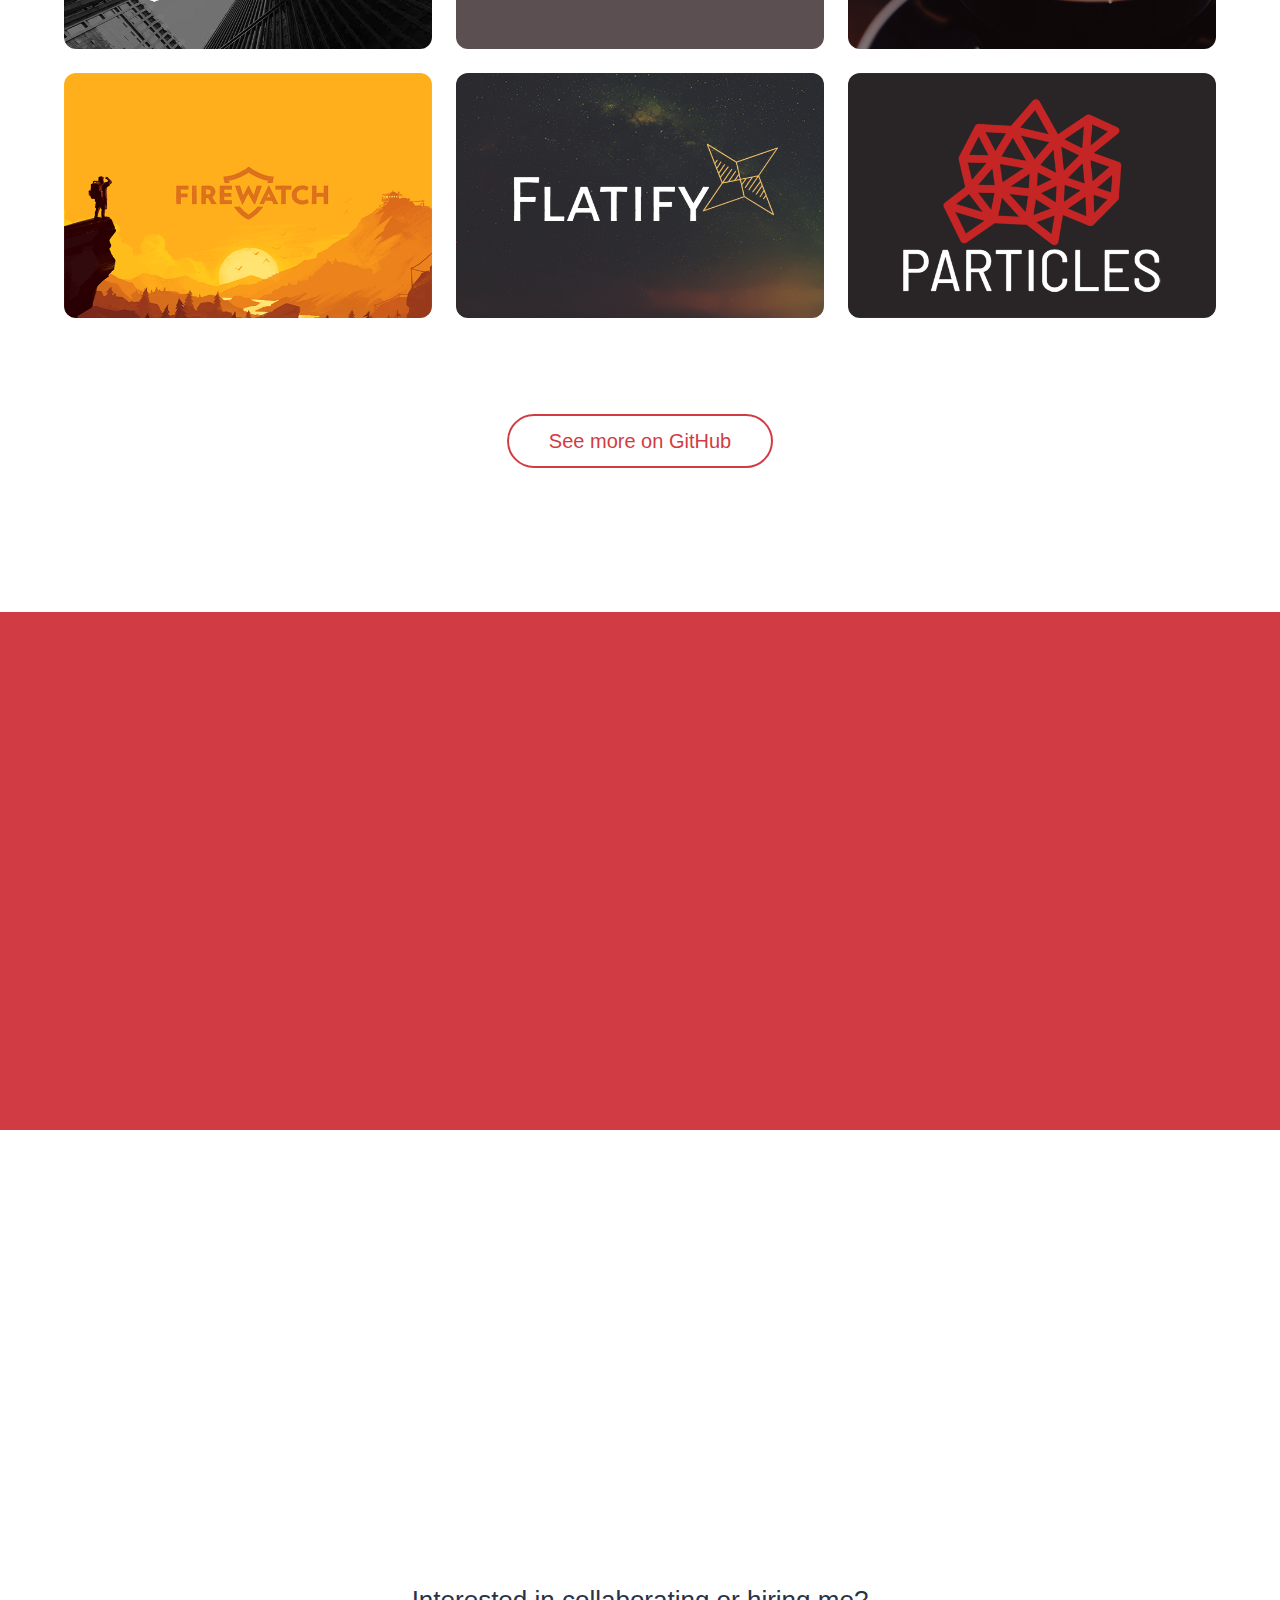
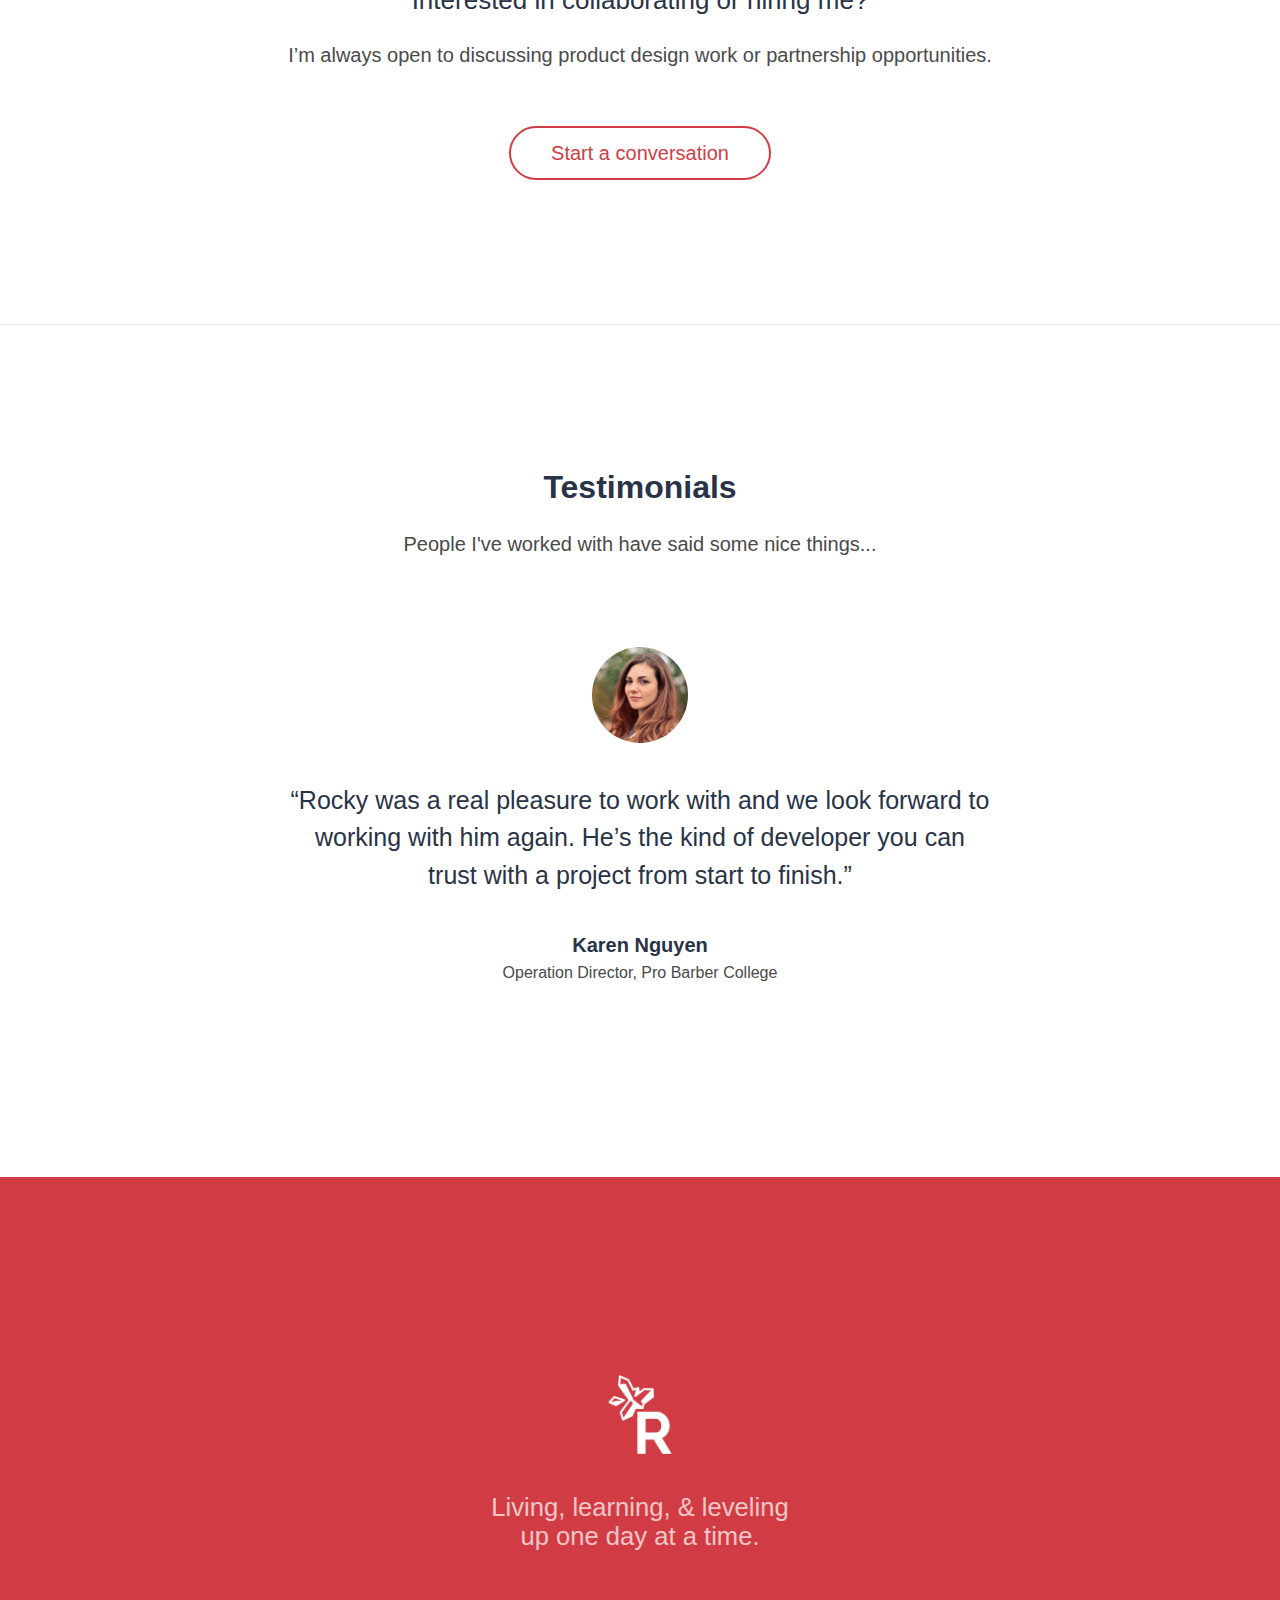
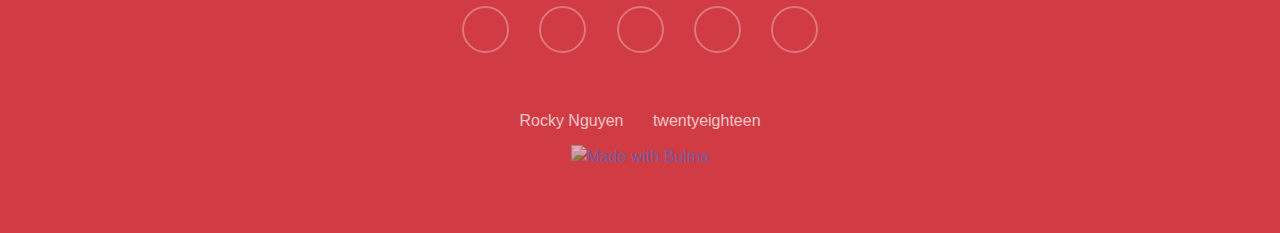
==== commit a8c94c98: "Testimony text changes" ====
--- a/index.html
+++ b/index.html
@@ -24,14 +24,14 @@
   <nav class="navbar is-transparent">
     <div class="container">
       <div class="navbar-brand">
-        <a href="/" class="navbar-item">
+        <a href="#" class="navbar-item">
           <img src="img/logo.png" alt="Rocky Nguyen | Web Developer" height="48">
         </a>
       </div>
       <div class="navbar-menu" id="navMenu">
         <div class="navbar-end">
           <p class="control">
-            <a href="/contact.html" class="button is-primary is-outlined is-rounded">Say Hello</a>
+            <a href="./contact.html" class="button is-primary is-outlined is-rounded">Say Hello</a>
           </p>
         </div>
       </div>
@@ -269,8 +269,8 @@
           <div class="testimonials-carousel">
             <div class="testimonial-block"><img class="avatar" src="img/people-avatar.jpg">
               <p class="quote">“Rocky was a real pleasure to work with and we look forward to working with him again. He’s the kind of developer you can trust with a project from start to finish.”</p>
-              <h1 class="title is-size-5">Karen Mai</h1>
-              <h2 class="subtitle is-size-6">Manager, Pro Barber College</h2>
+              <h1 class="title is-size-5">Karen Nguyen</h1>
+              <h2 class="subtitle is-size-6">Operation Director, Pro Barber College</h2>
             </div>
           </div>
         </div>
@@ -288,7 +288,7 @@
           <div class="column level-item">
             <p>Interested in working together? We should queue up a chat.</p>
           </div>
-          <div class="column level-item"><a class="button is-primary is-outlined is-rounded is-medium" href="/project.html">Let's do this!</a></div>
+          <div class="column level-item"><a class="button is-primary is-outlined is-rounded is-medium" href="./project.html">Let's do this!</a></div>
         </div>
       </div>
     </div>
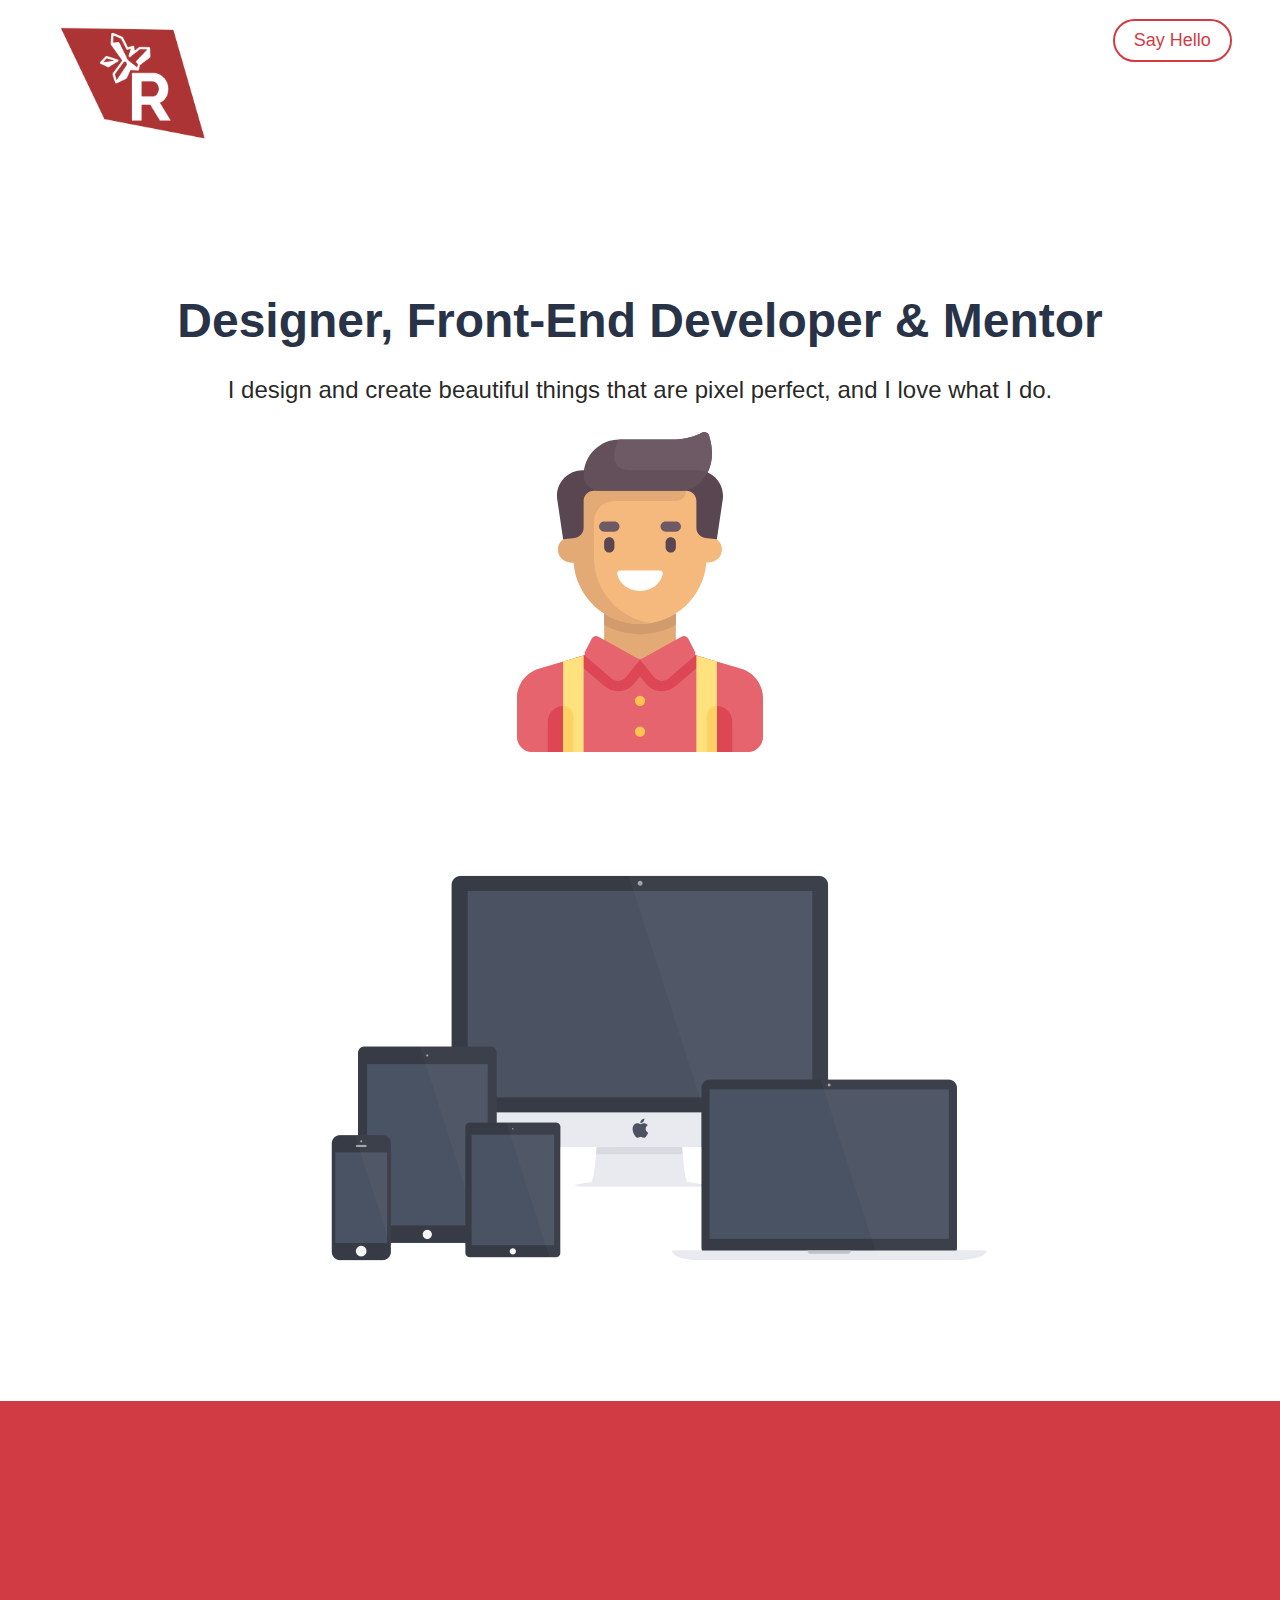
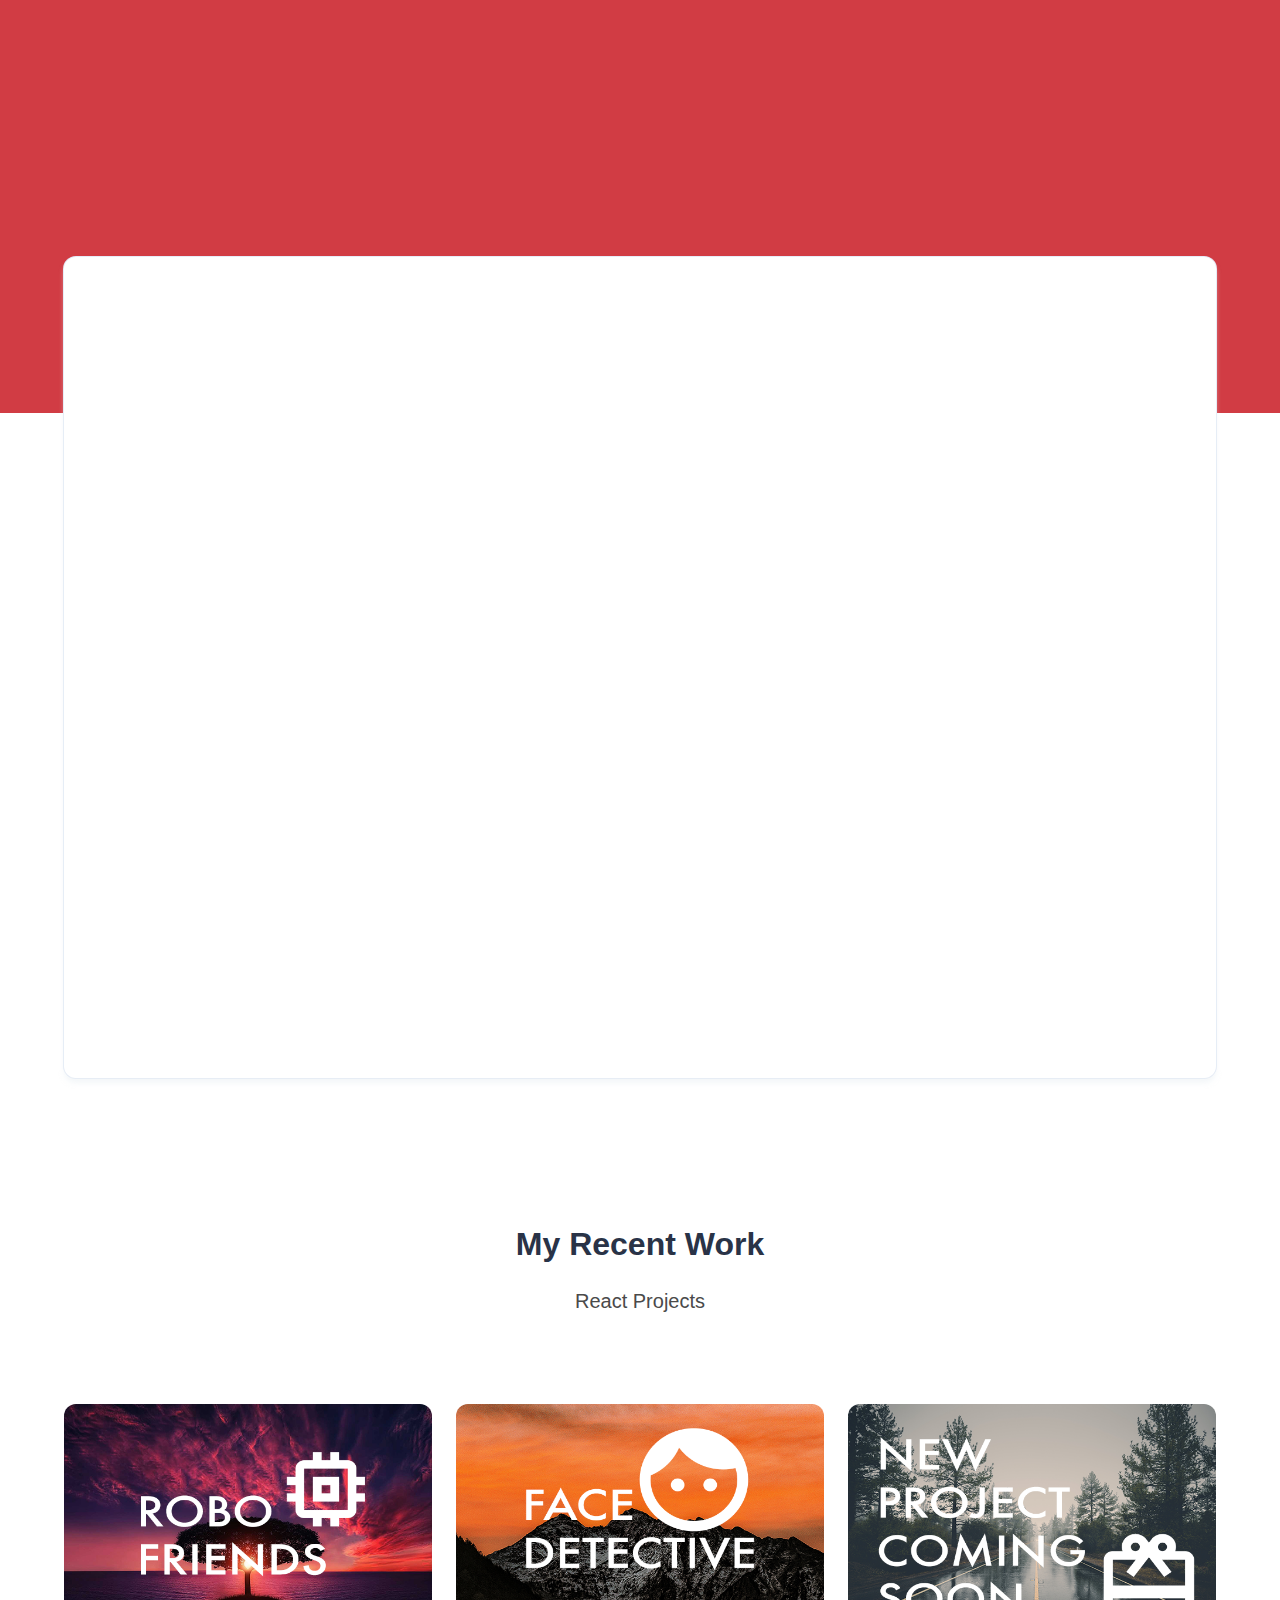
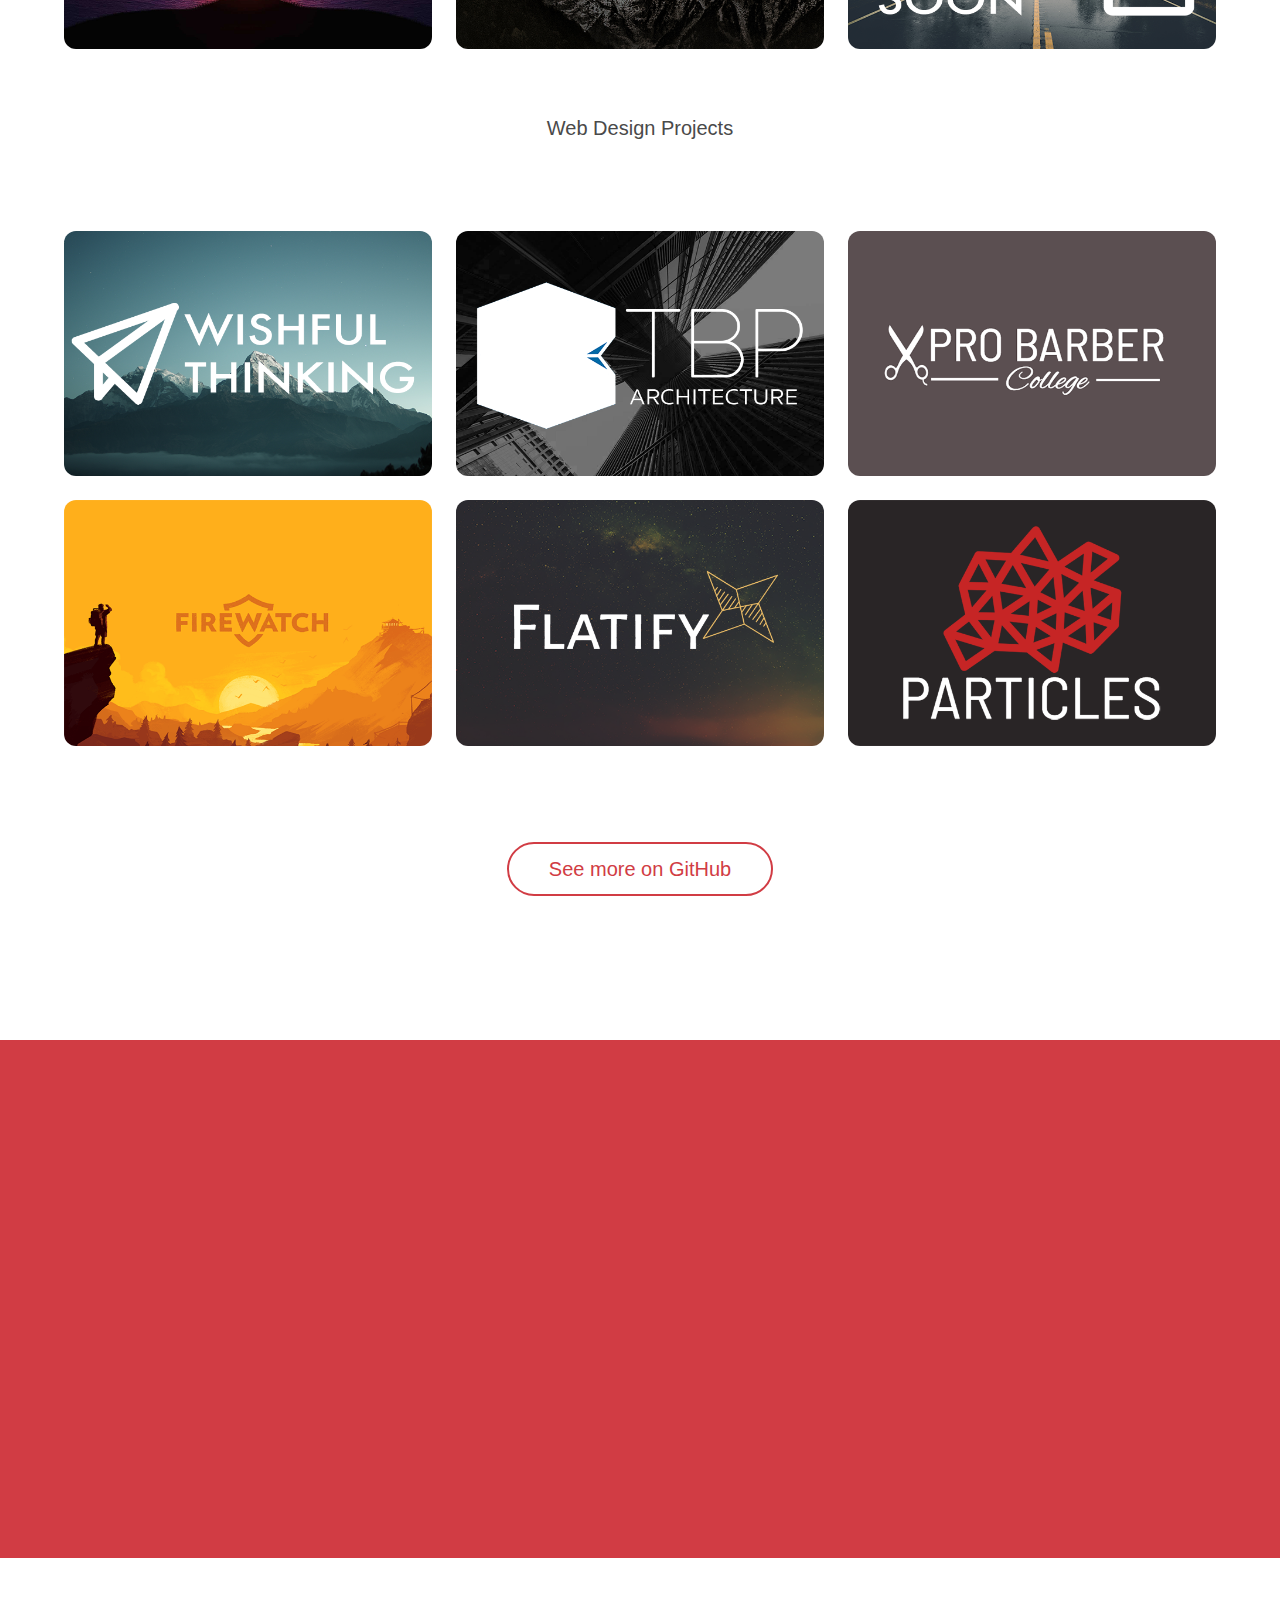
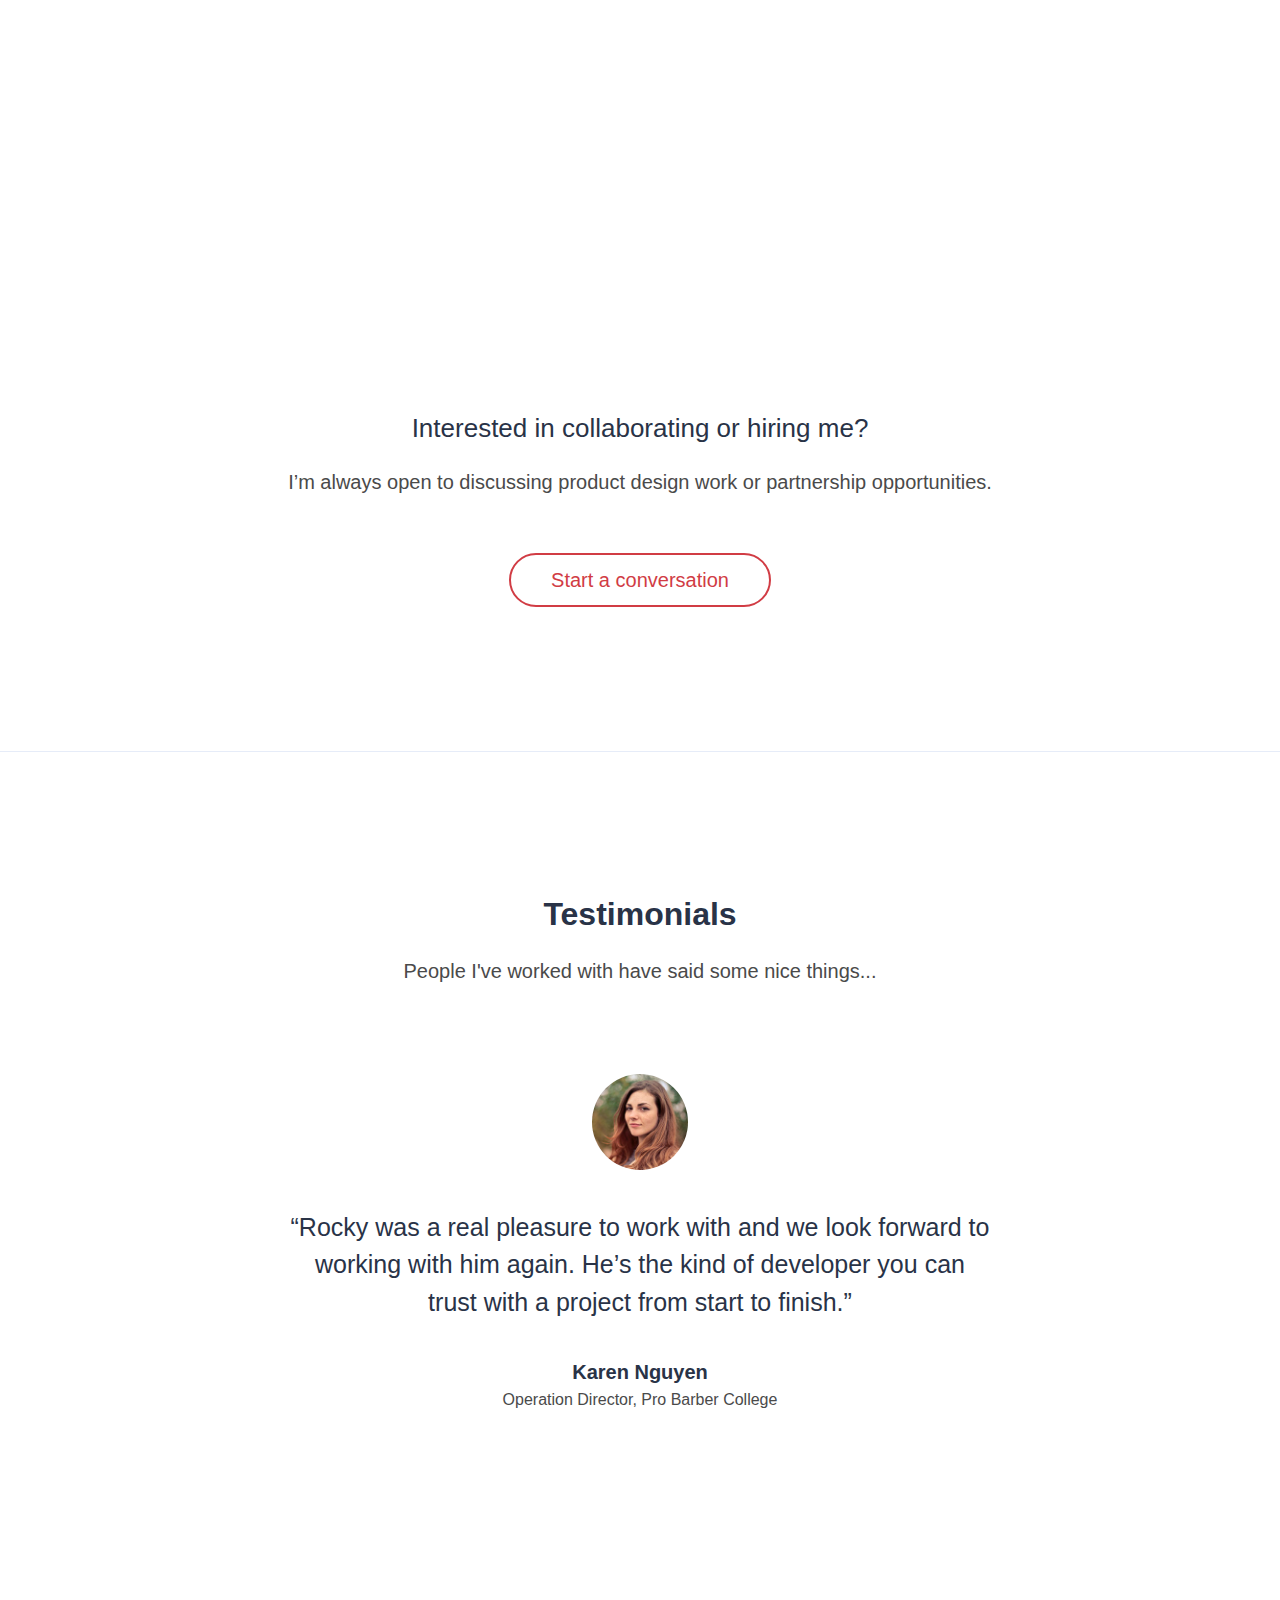
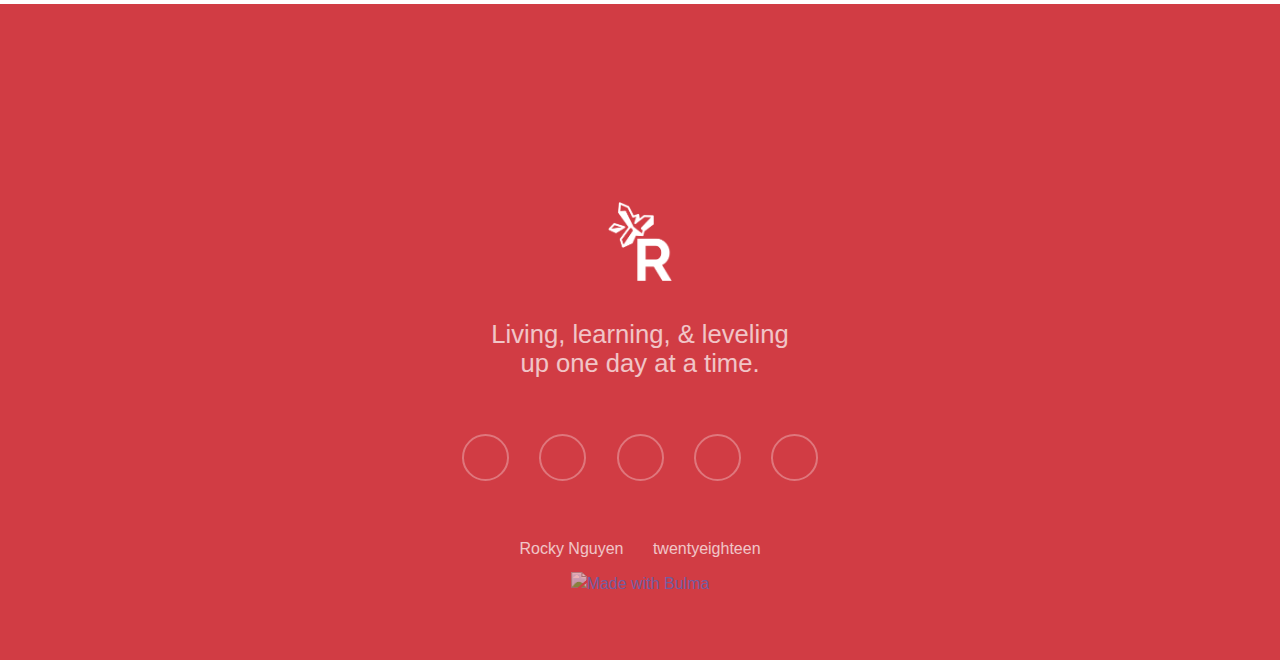
==== commit aa311a9e: "Updated project links and images" ====
--- a/index.html
+++ b/index.html
@@ -6,6 +6,14 @@
   <meta name="viewport" content="width=device-width, initial-scale=1.0">
   <meta http-equiv="X-UA-Compatible" content="ie=edge">
 
+  <!-- Favicon Links -->
+  <link rel="apple-touch-icon" sizes="180x180" href="./apple-touch-icon.png">
+  <link rel="icon" type="image/png" sizes="32x32" href="./favicon-32x32.png">
+  <link rel="icon" type="image/png" sizes="16x16" href="./favicon-16x16.png">
+  <link rel="manifest" href="./site.webmanifest">
+  <link rel="mask-icon" href="./safari-pinned-tab.svg" color="#c11c28">
+  <meta name="msapplication-TileColor" content="#b91d47">
+  <meta name="theme-color" content="#ffffff">
   <!-- Bulma Core CSS -->
   <link href="css/bulma.css" rel="stylesheet">
   <link href="css/main.css" rel="stylesheet">
@@ -90,6 +98,7 @@
               <p>UX, UI, Web, Mobile, Apps, Logos</p>
               <p class="list-title has-text-primary has-text-weight-normal">Design Tools:</p>
               <ul>
+                <li>Adobe XD</li>
                 <li>Illustrator</li>
                 <li>InVision</li>
                 <li>Pen &amp; Paper</li>
@@ -108,12 +117,12 @@
               <p class="list-title has-text-primary has-text-weight-normal">Dev Tools:</p>
               <ul>
                 <li>Atom</li>
-                <li>Bitbucket</li>
                 <li>Bootstrap</li>
                 <li>Bulma</li>
                 <li>Codepen</li>
                 <li>GitHub</li>
                 <li>GitKraken</li>
+                <li>React</li>
                 <li>Terminal</li>
               </ul>
             </div>
@@ -143,9 +152,57 @@
   <section class="section projects is-medium is-white has-text-centered">
     <div class="container is-narrow">
       <h1 class="title is-spaced is-size-3-desktop is-size-4-mobile">My Recent Work</h1>
-      <h2 class="subtitle is-size-5-desktop">Here are a few recent projects.</h2>
+      <h2 class="subtitle is-size-5-desktop">React Projects</h2>
+
       <div class="project-grid">
         <div class="columns is-multiline is-mobile">
+          <div class="column is-12-mobile is-half-tablet is-one-third-desktop">
+            <figure class="image is-3by2"><img class="project-thumb" src="img/project-robofriends.png">
+              <figcaption>
+                <h1 class="title is-size-5 is-size-4-widescreen">Robofriends is a simple React app utilizing state update and DOM rendering.</h1>
+                <a class="button is-primary is-outlined is-rounded" href="https://rockynhatnguyen.github.io/robofriends/" target="_blank">
+                  <span>Visit Website</span>
+                  <span class="icon">
+                    <svg class="svg-inline--fa fa-angle-right fa-w-8" aria-hidden="true" data-prefix="fas" data-icon="angle-right" role="img" xmlns="http://www.w3.org/2000/svg" viewBox="0 0 256 512" data-fa-i2svg="">
+                      <path fill="currentColor" d="M224.3 273l-136 136c-9.4 9.4-24.6 9.4-33.9 0l-22.6-22.6c-9.4-9.4-9.4-24.6 0-33.9l96.4-96.4-96.4-96.4c-9.4-9.4-9.4-24.6 0-33.9L54.3 103c9.4-9.4 24.6-9.4 33.9 0l136 136c9.5 9.4 9.5 24.6.1 34z"></path>
+                    </svg>
+                  </span>
+                </a>
+              </figcaption>
+              <div class="overlay"></div>
+            </figure>
+          </div>
+          <div class="column is-12-mobile is-half-tablet is-one-third-desktop">
+            <figure class="image is-3by2"><img class="project-thumb" src="img/project-face-detective.png">
+              <figcaption>
+                <h1 class="title is-size-5 is-size-4-widescreen">Face Detective is a React app utilizing the Clarifai API to detect faces in images.</h1><a class="button is-primary is-outlined is-rounded" href="https://rockynhatnguyen.github.io/facedetective/" target="_blank"><span>Visit Website</span><span class="icon"><svg class="svg-inline--fa fa-angle-right fa-w-8" aria-hidden="true" data-prefix="fas" data-icon="angle-right" role="img" xmlns="http://www.w3.org/2000/svg" viewBox="0 0 256 512" data-fa-i2svg=""><path fill="currentColor" d="M224.3 273l-136 136c-9.4 9.4-24.6 9.4-33.9 0l-22.6-22.6c-9.4-9.4-9.4-24.6 0-33.9l96.4-96.4-96.4-96.4c-9.4-9.4-9.4-24.6 0-33.9L54.3 103c9.4-9.4 24.6-9.4 33.9 0l136 136c9.5 9.4 9.5 24.6.1 34z"></path></svg><!-- <i class="fas fa-angle-right"></i> --></span></a>
+              </figcaption>
+              <div class="overlay"></div>
+            </figure>
+          </div>
+          <div class="column is-12-mobile is-half-tablet is-one-third-desktop">
+            <figure class="image is-3by2"><img class="project-thumb" src="img/project-new-project.png">
+              <figcaption>
+                <h1 class="title is-size-5 is-size-4-widescreen">New project coming soon. Check out my other projects for now!</h1><a class="button is-primary is-outlined is-rounded" href="#web-design-projects" target="_blank"><span>Other Projects</span><span class="icon"><svg class="svg-inline--fa fa-angle-right fa-w-8" aria-hidden="true" data-prefix="fas" data-icon="angle-right" role="img" xmlns="http://www.w3.org/2000/svg" viewBox="0 0 256 512" data-fa-i2svg=""><path fill="currentColor" d="M224.3 273l-136 136c-9.4 9.4-24.6 9.4-33.9 0l-22.6-22.6c-9.4-9.4-9.4-24.6 0-33.9l96.4-96.4-96.4-96.4c-9.4-9.4-9.4-24.6 0-33.9L54.3 103c9.4-9.4 24.6-9.4 33.9 0l136 136c9.5 9.4 9.5 24.6.1 34z"></path></svg><!-- <i class="fas fa-angle-right"></i> --></span></a>
+              </figcaption>
+              <div class="overlay"></div>
+            </figure>
+          </div>
+        </div>
+      </div>
+
+      <h2 class="subtitle is-size-5-desktop" id="web-design-projects">Web Design Projects</h2>
+
+      <div class="project-grid">
+        <div class="columns is-multiline is-mobile">
+          <div class="column is-12-mobile is-half-tablet is-one-third-desktop">
+            <figure class="image is-3by2"><img class="project-thumb" src="img/project-wishful-thinking.png">
+              <figcaption>
+                <h1 class="title is-size-5 is-size-4-widescreen">Check out my team website filled with all our recent designs.</h1><a class="button is-primary is-outlined is-rounded" href="https://www.wishfulthinking.agency/" target="_blank"><span>Visit Website</span><span class="icon"><svg class="svg-inline--fa fa-angle-right fa-w-8" aria-hidden="true" data-prefix="fas" data-icon="angle-right" role="img" xmlns="http://www.w3.org/2000/svg" viewBox="0 0 256 512" data-fa-i2svg=""><path fill="currentColor" d="M224.3 273l-136 136c-9.4 9.4-24.6 9.4-33.9 0l-22.6-22.6c-9.4-9.4-9.4-24.6 0-33.9l96.4-96.4-96.4-96.4c-9.4-9.4-9.4-24.6 0-33.9L54.3 103c9.4-9.4 24.6-9.4 33.9 0l136 136c9.5 9.4 9.5 24.6.1 34z"></path></svg><!-- <i class="fas fa-angle-right"></i> --></span></a>
+              </figcaption>
+              <div class="overlay"></div>
+            </figure>
+          </div>
           <div class="column is-12-mobile is-half-tablet is-one-third-desktop">
             <figure class="image is-3by2"><img class="project-thumb" src="img/project-tbp-architecture.png">
               <figcaption>
@@ -165,14 +222,6 @@
             <figure class="image is-3by2"><img class="project-thumb" src="img/project-probarbercollege.png">
               <figcaption>
                 <h1 class="title is-size-5 is-size-4-widescreen">Local business with forward thinking hoping to do amazing things with students.</h1><a class="button is-primary is-outlined is-rounded" href="http://www.probarbercollege.com" target="_blank"><span>Visit Website</span><span class="icon"><svg class="svg-inline--fa fa-angle-right fa-w-8" aria-hidden="true" data-prefix="fas" data-icon="angle-right" role="img" xmlns="http://www.w3.org/2000/svg" viewBox="0 0 256 512" data-fa-i2svg=""><path fill="currentColor" d="M224.3 273l-136 136c-9.4 9.4-24.6 9.4-33.9 0l-22.6-22.6c-9.4-9.4-9.4-24.6 0-33.9l96.4-96.4-96.4-96.4c-9.4-9.4-9.4-24.6 0-33.9L54.3 103c9.4-9.4 24.6-9.4 33.9 0l136 136c9.5 9.4 9.5 24.6.1 34z"></path></svg><!-- <i class="fas fa-angle-right"></i> --></span></a>
-              </figcaption>
-              <div class="overlay"></div>
-            </figure>
-          </div>
-          <div class="column is-12-mobile is-half-tablet is-one-third-desktop">
-            <figure class="image is-3by2"><img class="project-thumb" src="img/project-coffee-junkie.png">
-              <figcaption>
-                <h1 class="title is-size-5 is-size-4-widescreen">Basic template for a local coffee shop looking to increase user interaction.</h1><a class="button is-primary is-outlined is-rounded" href="https://rockynhatnguyen.github.io/Coffee-Junkie/" target="_blank"><span>Visit Website</span><span class="icon"><svg class="svg-inline--fa fa-angle-right fa-w-8" aria-hidden="true" data-prefix="fas" data-icon="angle-right" role="img" xmlns="http://www.w3.org/2000/svg" viewBox="0 0 256 512" data-fa-i2svg=""><path fill="currentColor" d="M224.3 273l-136 136c-9.4 9.4-24.6 9.4-33.9 0l-22.6-22.6c-9.4-9.4-9.4-24.6 0-33.9l96.4-96.4-96.4-96.4c-9.4-9.4-9.4-24.6 0-33.9L54.3 103c9.4-9.4 24.6-9.4 33.9 0l136 136c9.5 9.4 9.5 24.6.1 34z"></path></svg><!-- <i class="fas fa-angle-right"></i> --></span></a>
               </figcaption>
               <div class="overlay"></div>
             </figure>
